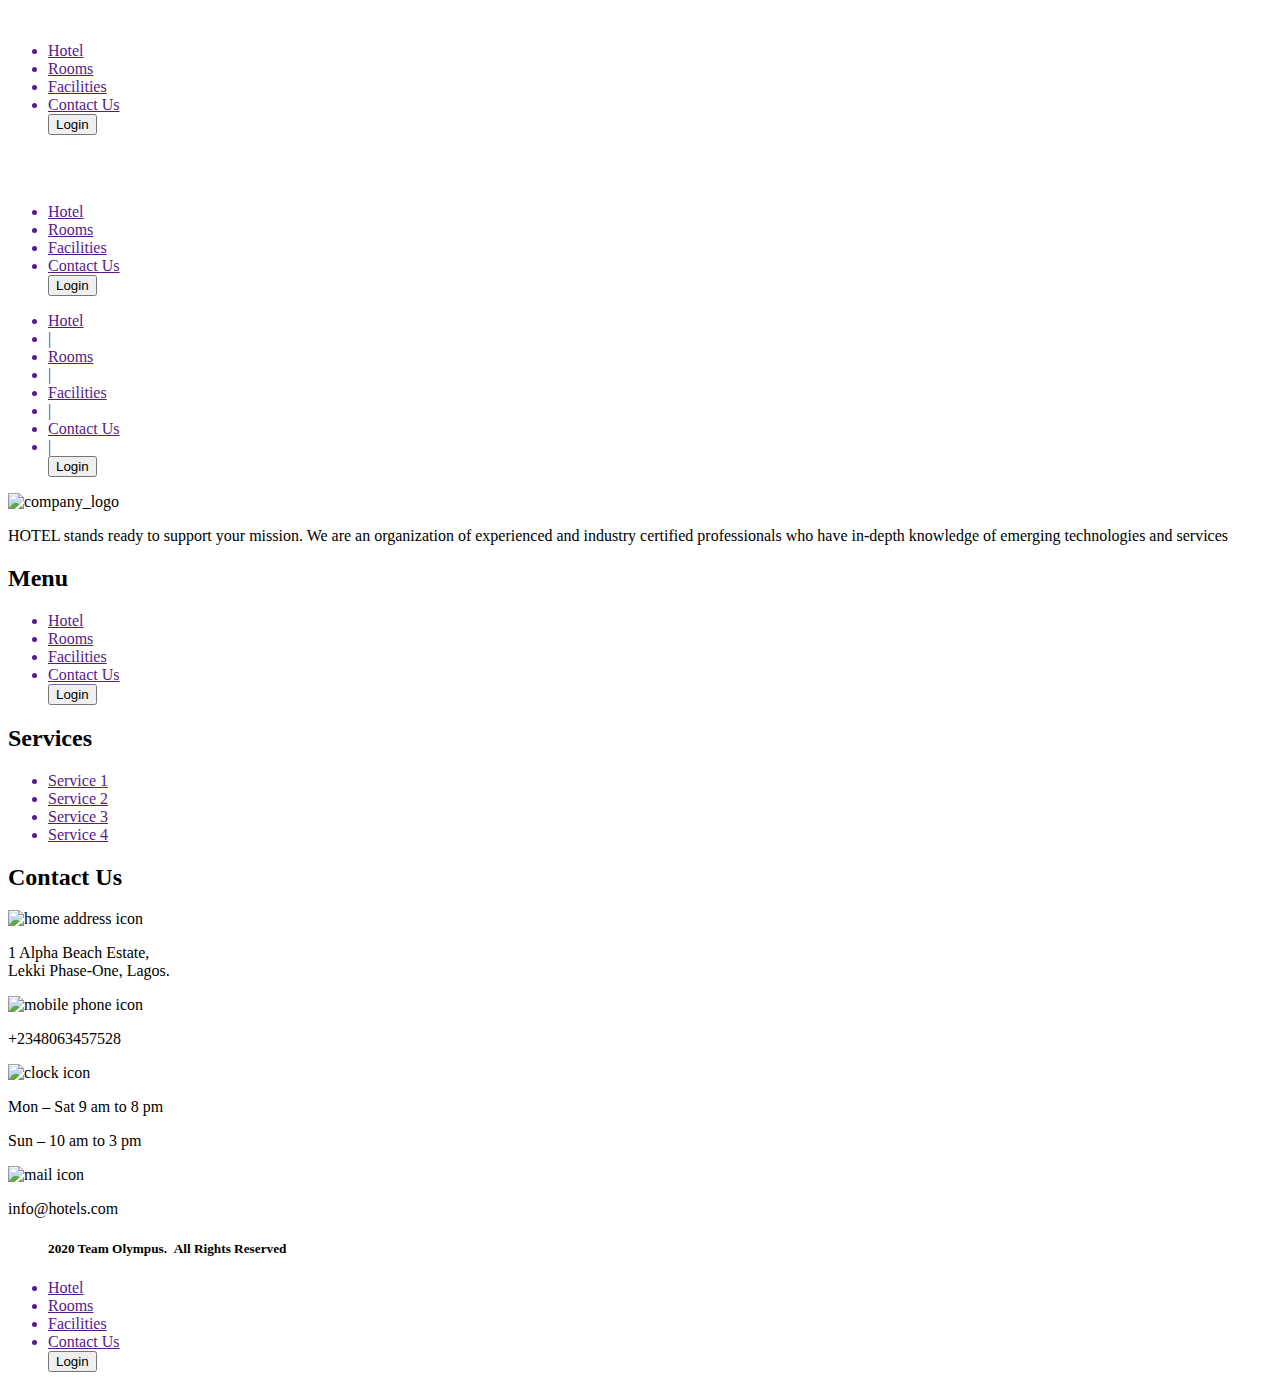
==== index.html @ b77866f8 "Added services and room pages" ====
<!DOCTYPE html>
<html lang="en">
  <head>
    <meta charset="UTF-8" />
    <meta name="viewport" content="width=device-width, initial-scale=1.0" />
    <title>Document</title>
    <link rel="stylesheet" href="./css/headerfooter-style-qobi.css" />
    <link rel="stylesheet" href="./css/home_qobi.css" />
  </head>
  <body>
    <div class="page">
      <!-- HEADER STARTS -->

      <header>
        <div class="container">
          <nav id="main_menu">
            <section class="left">
              <img src="./assets/images/companylogo/logo.png" alt="" />
            </section>
            <section class="right">
              <ul>
                <a href=""><li>Hotel</li></a>
                <a href=""><li>Rooms</li></a>
                <a href=""><li>Facilities</li></a>
                <a href=""><li>Contact Us</li></a>
                <button>Login</button>
              </ul>
            </section>
            <section class="mobile_nav" id="mobile_menu">
              <div class="close_container" id="menu_close">
                <img src="./assets/images/close.svg" alt="" />
              </div>
              <ul>
                <img src="./assets/images/companylogo/logo.png" alt="" />
                <a href=""><li>Hotel</li></a>
                <a href=""><li>Rooms</li></a>
                <a href=""><li>Facilities</li></a>
                <a href=""><li>Contact Us</li></a>
                <button>Login</button>
              </ul>
            </section>
            <section class="ham_container">
              <div class="ham" id="mobile_menu_btn">
                <div class="ham_item"></div>
                <div class="ham_item"></div>
                <div class="ham_item"></div>
              </div>
            </section>
          </nav>
        </div>
        <section class="drop_down_menu" id="ddm">
          <div class="container">
            <nav>
              <ul>
                <a href=""><li>Hotel</li></a>
                <a href="" class="seperator"><li>|</li></a>
                <a href=""><li>Rooms</li></a>
                <a href="" class="seperator"><li>|</li></a>
                <a href=""><li>Facilities</li></a>
                <a href="" class="seperator"><li>|</li></a>
                <a href=""><li>Contact Us</li></a>
                <a href="" class="seperator"><li>|</li></a>
                <a href=""><button>Login</button></a>
              </ul>
            </nav>
          </div>
        </section>
      </header>

      <!-- HEADER ENDS -->

      <main>
        <!-- ADD YOUR CODE HERE  -->
      </main>

      <!-- FOOTER STARTS -->

      <footer>
        <section class="footer_top">
          <div class="container">
            <section class="about">
              <div class="img_container">
                <img
                  src="./assets/images/companylogo/logo.png"
                  alt="company_logo"
                />
              </div>
              <div class="write_up">
                <p>
                  HOTEL stands ready to support your mission. We are an
                  organization of experienced and industry certified
                  professionals who have in-depth knowledge of emerging
                  technologies and services
                </p>
              </div>
            </section>
            <section class="menu">
              <div class="header">
                <h2>Menu</h2>
              </div>
              <nav>
                <ul>
                  <a href=""><li>Hotel</li></a>
                  <a href=""><li>Rooms</li></a>
                  <a href=""><li>Facilities</li></a>
                  <a href=""><li>Contact Us</li></a>
                  <button>Login</button>
                </ul>
              </nav>
            </section>
            <section class="services">
              <div class="header">
                <h2>Services</h2>
              </div>
              <nav>
                <ul>
                  <a href=""><li>Service 1</li></a>
                  <a href=""><li>Service 2</li></a>
                  <a href=""><li>Service 3</li></a>
                  <a href=""><li>Service 4</li></a>
                </ul>
              </nav>
            </section>
            <section class="contact_info">
              <div class="header">
                <h2>Contact Us</h2>
              </div>
              <div class="body">
                <div class="address contct">
                  <div class="img_container">
                    <img
                      src="./assets/images/footer/home.svg"
                      alt="home address icon"
                    />
                  </div>
                  <div class="text">
                    <p>1 Alpha Beach Estate,<br />Lekki Phase-One, Lagos.</p>
                  </div>
                </div>
                <div class="phone contct">
                  <div class="img_container">
                    <img
                      src="./assets/images/footer/smartphone.svg"
                      alt="mobile phone icon"
                    />
                  </div>
                  <div class="text">
                    <p>+2348063457528</p>
                  </div>
                </div>
                <div class="time contct">
                  <div class="img_container">
                    <img
                      src="./assets/images/footer/clock.svg"
                      alt="clock icon"
                    />
                  </div>
                  <div class="text">
                    <p>Mon – Sat 9 am to 8 pm</p>
                    <p>Sun – 10 am to 3 pm</p>
                  </div>
                </div>
                <div class="mail contct">
                  <div class="img_container">
                    <img
                      src="./assets/images/footer/mail.svg"
                      alt="mail icon"
                    />
                  </div>
                  <div class="text">
                    <p>info@hotels.com</p>
                  </div>
                </div>
              </div>
            </section>
          </div>
        </section>

        <section class="footer_bottom">
          <div class="container">
            <nav>
              <ul class="credit">
                <h5>2020 Team Olympus. &nbsp;All Rights Reserved</h5>
              </ul>
              <ul>
                <a href=""><li>Hotel</li></a>
                <a href=""><li>Rooms</li></a>
                <a href=""><li>Facilities</li></a>
                <a href=""><li>Contact Us</li></a>
                <button>Login</button>
              </ul>
            </nav>
          </div>
        </section>
      </footer>

      <!-- FOOTER ENDS -->
    </div>

    <script src="./js/main.js"></script>
  </body>
</html>
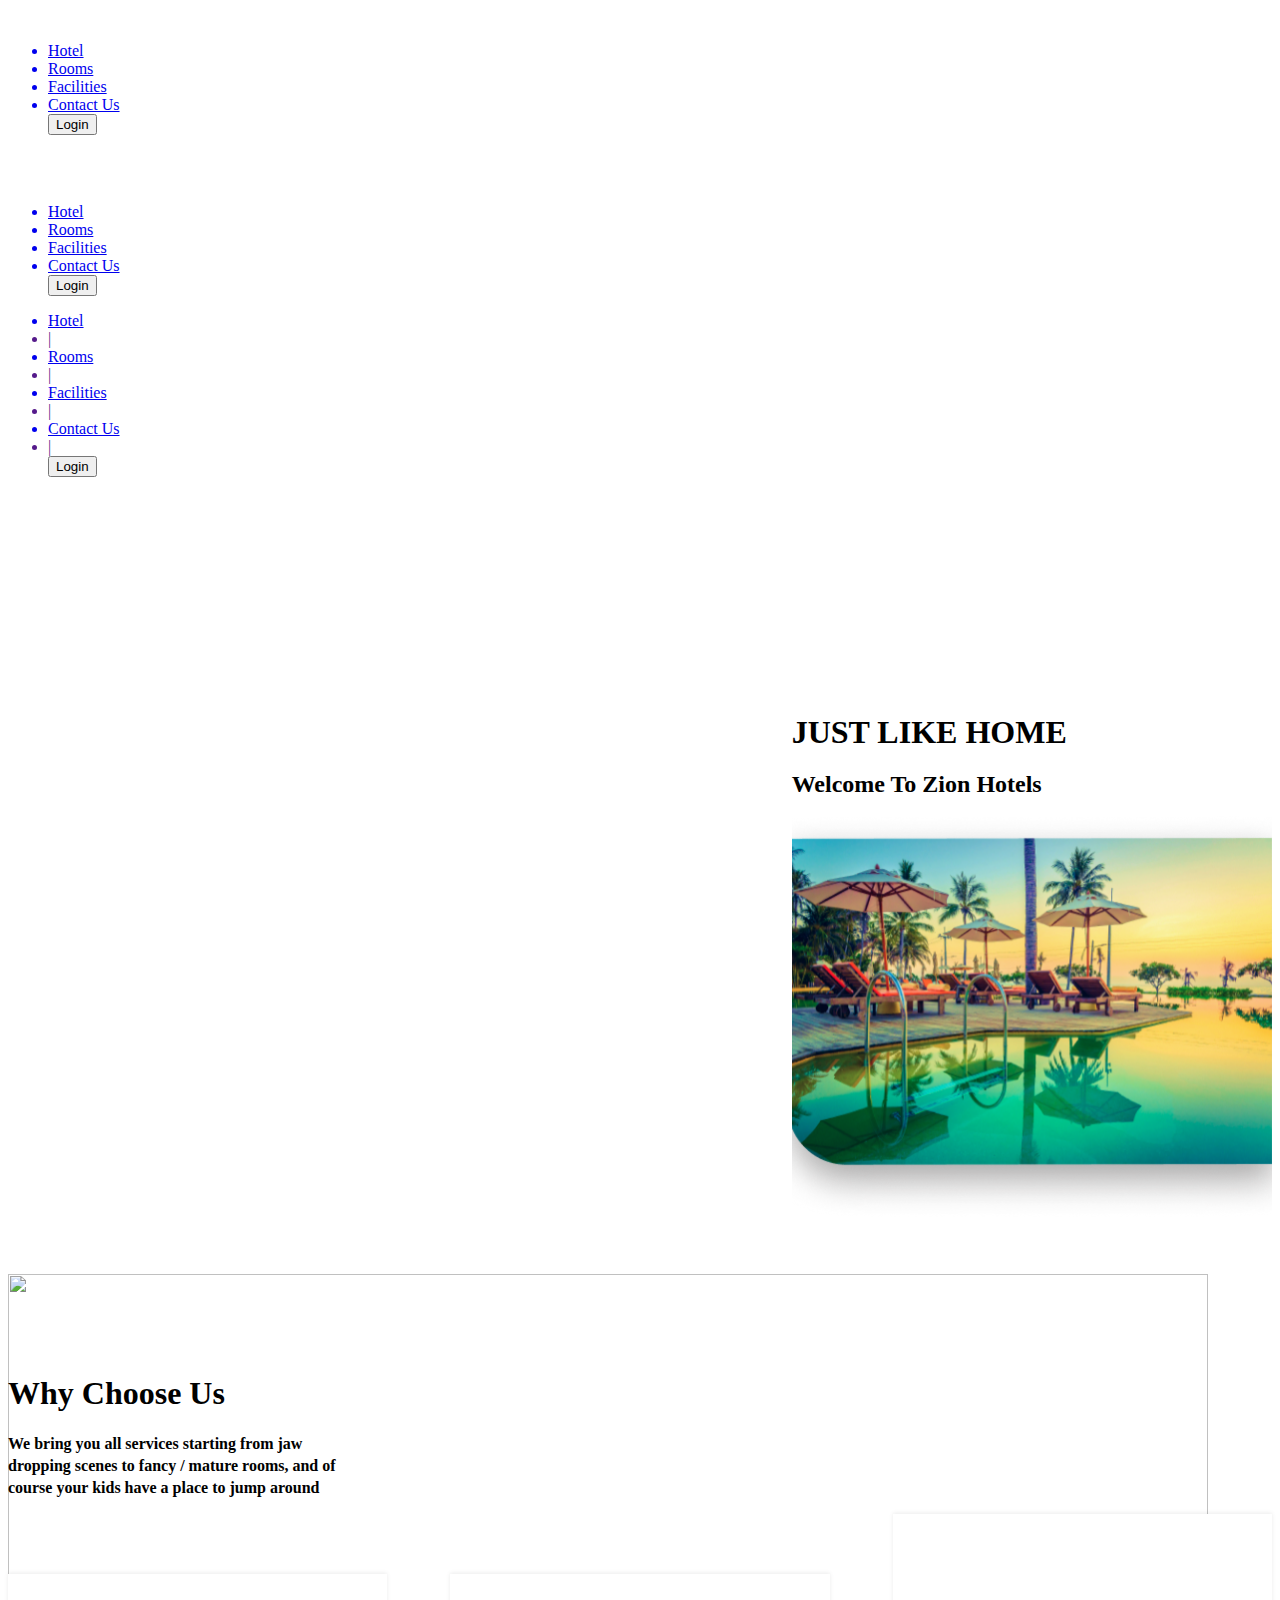
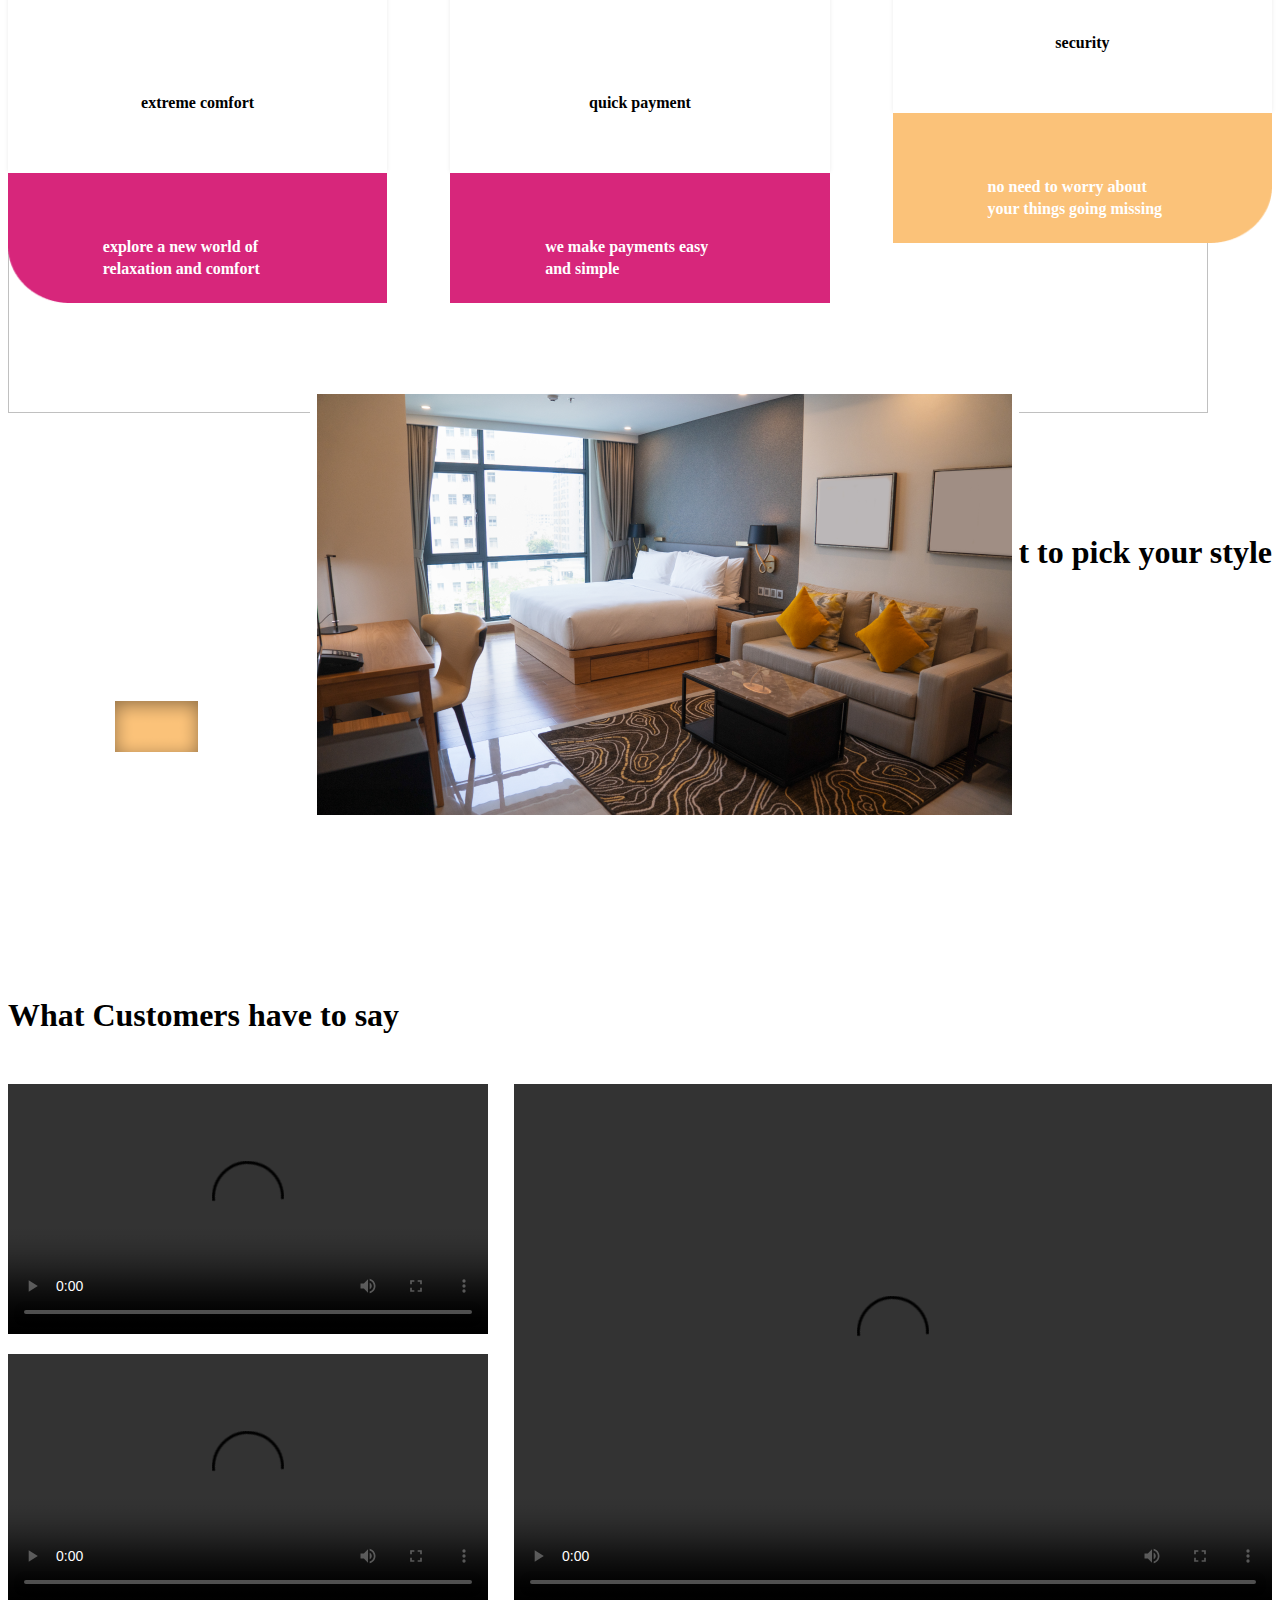
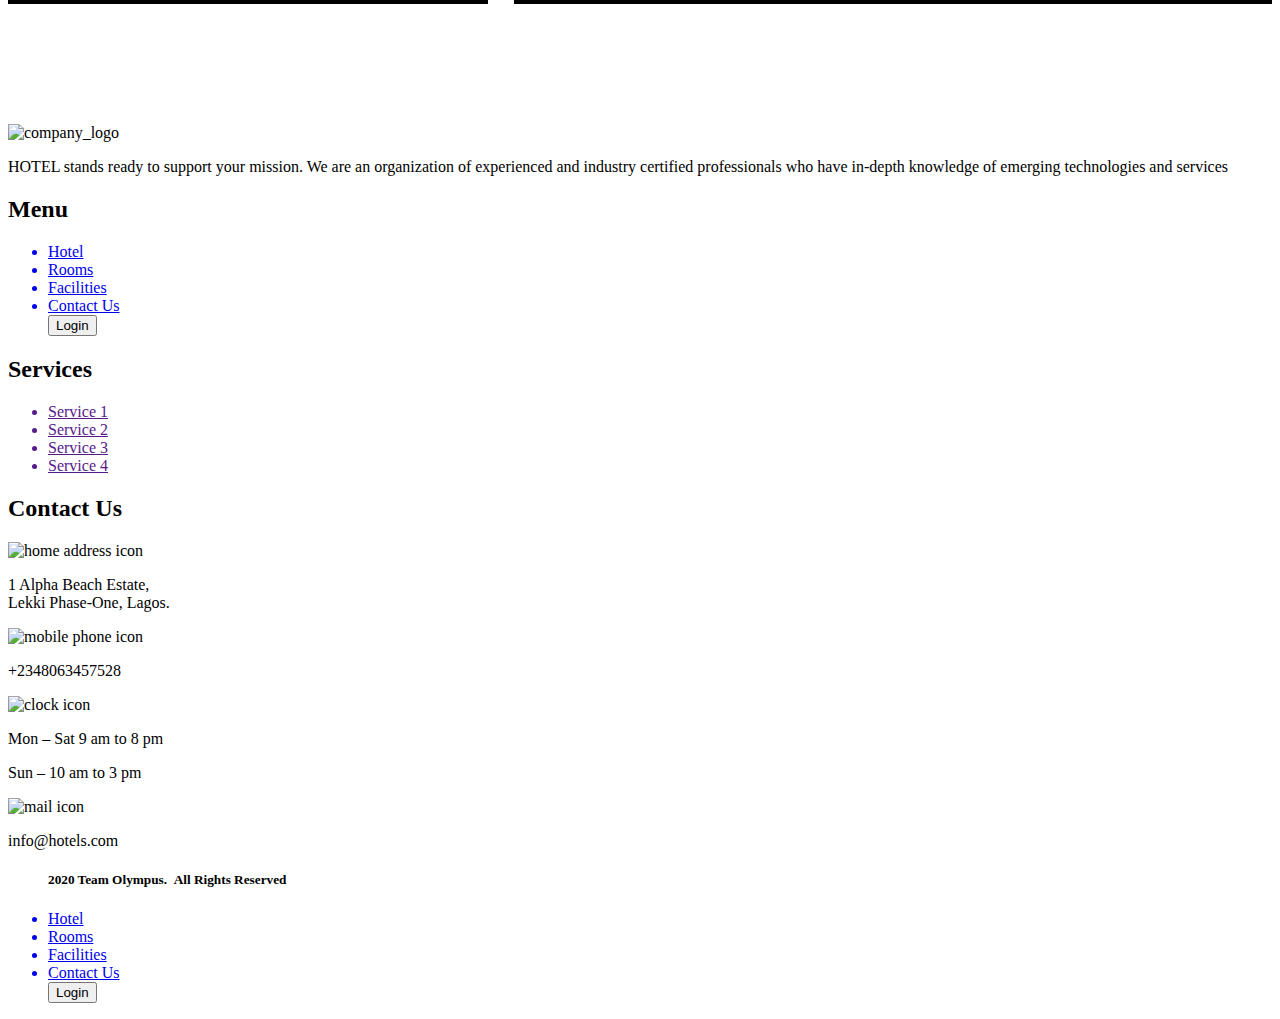
==== commit 5449539c: "." ====
--- a/index.html
+++ b/index.html
@@ -1,202 +1,387 @@
 <!DOCTYPE html>
 <html lang="en">
-  <head>
-    <meta charset="UTF-8" />
-    <meta name="viewport" content="width=device-width, initial-scale=1.0" />
+<head>
+    <meta charset="UTF-8">
+    <meta name="viewport" content="width=device-width, initial-scale=1.0">
     <title>Document</title>
-    <link rel="stylesheet" href="./css/headerfooter-style-qobi.css" />
-    <link rel="stylesheet" href="./css/home_qobi.css" />
-  </head>
-  <body>
+    <link rel="stylesheet" href="./css/headerfooter-style-qobi.css">
+    <link rel="stylesheet" href="./css/home_qobi.css">
+</head>
+<body>
+
     <div class="page">
-      <!-- HEADER STARTS -->
-
-      <header>
-        <div class="container">
-          <nav id="main_menu">
-            <section class="left">
-              <img src="./assets/images/companylogo/logo.png" alt="" />
+
+        <!-- HEADER STARTS -->
+
+        <header>
+            <div class="container">
+                <nav id="main_menu">
+                    <section class="left">
+                        <img src="./assets/images/companylogo/logo.png" alt="">
+                    </section>
+                    <section class="right" >
+                        <ul>
+                            <a href="index.html"><li>Hotel</li></a>
+                            <a href="rooms.html"><li>Rooms</li></a>
+                            <a href="services.html"><li>Facilities</li></a>
+                            <a href="contact.html"><li>Contact Us</li></a>
+                            <button>Login</button>
+                        </ul>
+                    </section>
+                    <section class="mobile_nav" id="mobile_menu">
+                        <div class="close_container" id="menu_close">
+                            <img src="./assets/images/close.svg" alt="">
+                        </div>
+                        <ul>
+                            <img src="./assets/images/companylogo/logo.png" alt="">
+                            <a href="index.html"><li>Hotel</li></a>
+                            <a href="rooms.html"><li>Rooms</li></a>
+                            <a href="services.html"><li>Facilities</li></a>
+                            <a href="contact.html"><li>Contact Us</li></a>
+                            <button>Login</button>
+                        </ul>
+                    </section>
+                    <section class="ham_container">
+                        <div class="ham" id="mobile_menu_btn">
+                            <div class="ham_item"></div>
+                            <div class="ham_item"></div>
+                            <div class="ham_item"></div>
+                        </div>
+                    </section>
+                </nav>
+            </div>
+            <section class="drop_down_menu" id="ddm">
+                <div class="container">
+                    <nav>
+                        <ul>
+                            <a href="index.html"><li>Hotel</li></a>
+                            <a href="" class="seperator"><li>|</li></a>
+                            <a href="rooms.html"><li>Rooms</li></a>
+                            <a href="" class="seperator"><li>|</li></a>
+                            <a href="services.html"><li>Facilities</li></a>
+                            <a href="" class="seperator"><li>|</li></a>
+                            <a href="contact.html"><li>Contact Us</li></a>
+                            <a href="" class="seperator"><li>|</li></a>
+                            <a href=""><button>Login</button></a>
+                        </ul>
+                    </nav>
+                </div>
             </section>
-            <section class="right">
-              <ul>
-                <a href=""><li>Hotel</li></a>
-                <a href=""><li>Rooms</li></a>
-                <a href=""><li>Facilities</li></a>
-                <a href=""><li>Contact Us</li></a>
-                <button>Login</button>
-              </ul>
-            </section>
-            <section class="mobile_nav" id="mobile_menu">
-              <div class="close_container" id="menu_close">
-                <img src="./assets/images/close.svg" alt="" />
-              </div>
-              <ul>
-                <img src="./assets/images/companylogo/logo.png" alt="" />
-                <a href=""><li>Hotel</li></a>
-                <a href=""><li>Rooms</li></a>
-                <a href=""><li>Facilities</li></a>
-                <a href=""><li>Contact Us</li></a>
-                <button>Login</button>
-              </ul>
-            </section>
-            <section class="ham_container">
-              <div class="ham" id="mobile_menu_btn">
-                <div class="ham_item"></div>
-                <div class="ham_item"></div>
-                <div class="ham_item"></div>
-              </div>
-            </section>
-          </nav>
-        </div>
-        <section class="drop_down_menu" id="ddm">
-          <div class="container">
-            <nav>
-              <ul>
-                <a href=""><li>Hotel</li></a>
-                <a href="" class="seperator"><li>|</li></a>
-                <a href=""><li>Rooms</li></a>
-                <a href="" class="seperator"><li>|</li></a>
-                <a href=""><li>Facilities</li></a>
-                <a href="" class="seperator"><li>|</li></a>
-                <a href=""><li>Contact Us</li></a>
-                <a href="" class="seperator"><li>|</li></a>
-                <a href=""><button>Login</button></a>
-              </ul>
-            </nav>
-          </div>
-        </section>
-      </header>
-
-      <!-- HEADER ENDS -->
-
-      <main>
-        <!-- ADD YOUR CODE HERE  -->
-      </main>
-
-      <!-- FOOTER STARTS -->
-
-      <footer>
-        <section class="footer_top">
-          <div class="container">
-            <section class="about">
-              <div class="img_container">
-                <img
-                  src="./assets/images/companylogo/logo.png"
-                  alt="company_logo"
-                />
-              </div>
-              <div class="write_up">
-                <p>
-                  HOTEL stands ready to support your mission. We are an
-                  organization of experienced and industry certified
-                  professionals who have in-depth knowledge of emerging
-                  technologies and services
-                </p>
-              </div>
-            </section>
-            <section class="menu">
-              <div class="header">
-                <h2>Menu</h2>
-              </div>
-              <nav>
-                <ul>
-                  <a href=""><li>Hotel</li></a>
-                  <a href=""><li>Rooms</li></a>
-                  <a href=""><li>Facilities</li></a>
-                  <a href=""><li>Contact Us</li></a>
-                  <button>Login</button>
-                </ul>
-              </nav>
-            </section>
-            <section class="services">
-              <div class="header">
-                <h2>Services</h2>
-              </div>
-              <nav>
-                <ul>
-                  <a href=""><li>Service 1</li></a>
-                  <a href=""><li>Service 2</li></a>
-                  <a href=""><li>Service 3</li></a>
-                  <a href=""><li>Service 4</li></a>
-                </ul>
-              </nav>
-            </section>
-            <section class="contact_info">
-              <div class="header">
-                <h2>Contact Us</h2>
-              </div>
-              <div class="body">
-                <div class="address contct">
-                  <div class="img_container">
-                    <img
-                      src="./assets/images/footer/home.svg"
-                      alt="home address icon"
-                    />
-                  </div>
-                  <div class="text">
-                    <p>1 Alpha Beach Estate,<br />Lekki Phase-One, Lagos.</p>
-                  </div>
-                </div>
-                <div class="phone contct">
-                  <div class="img_container">
-                    <img
-                      src="./assets/images/footer/smartphone.svg"
-                      alt="mobile phone icon"
-                    />
-                  </div>
-                  <div class="text">
-                    <p>+2348063457528</p>
-                  </div>
-                </div>
-                <div class="time contct">
-                  <div class="img_container">
-                    <img
-                      src="./assets/images/footer/clock.svg"
-                      alt="clock icon"
-                    />
-                  </div>
-                  <div class="text">
-                    <p>Mon – Sat 9 am to 8 pm</p>
-                    <p>Sun – 10 am to 3 pm</p>
-                  </div>
-                </div>
-                <div class="mail contct">
-                  <div class="img_container">
-                    <img
-                      src="./assets/images/footer/mail.svg"
-                      alt="mail icon"
-                    />
-                  </div>
-                  <div class="text">
-                    <p>info@hotels.com</p>
-                  </div>
-                </div>
-              </div>
-            </section>
-          </div>
-        </section>
-
-        <section class="footer_bottom">
-          <div class="container">
-            <nav>
-              <ul class="credit">
-                <h5>2020 Team Olympus. &nbsp;All Rights Reserved</h5>
-              </ul>
-              <ul>
-                <a href=""><li>Hotel</li></a>
-                <a href=""><li>Rooms</li></a>
-                <a href=""><li>Facilities</li></a>
-                <a href=""><li>Contact Us</li></a>
-                <button>Login</button>
-              </ul>
-            </nav>
-          </div>
-        </section>
-      </footer>
-
-      <!-- FOOTER ENDS -->
+        </header>
+
+        <!-- HEADER ENDS -->
+
+
+        <main>
+            
+            <div class="home">
+
+                <section class="first_section">
+                    
+                    <div class="container">
+                        
+                        <div class="content">
+                            <div class="left">
+                                <img src="./assets/images/home/12375 1.png" alt="">
+                            </div>
+                            <div class="right">
+                                <div class="header">
+                                    <h1>JUST LIKE HOME</h1>
+                                    <h2>Welcome To Zion Hotels</h2>
+                                </div>
+                                <div class="body">
+                                    <img src="./assets/images/home/3192 1 2.png" alt="">
+                                </div>
+                            </div>
+                        </div>
+
+                    </div>
+
+                </section>
+
+                <section class="second_section">
+                    
+                    <div class="bg_img_container">
+                        <img src="./assets/images/home/Rectangle 8.png" alt="">
+                    </div>
+
+                    <div class="container">
+                        <div class="content">
+                            <div class="header">
+                                <h1>Why Choose Us</h1>
+                                <h4>
+                                    We bring you all services starting from jaw dropping scenes
+                                    to fancy / mature rooms, and of course your kids have a place 
+                                    to jump around
+                                </h4>
+                            </div>
+                            <div class="body">
+                                <div class="frame_one frame">
+                                    <div class="first_sections">
+                                        <div class="img_container">
+                                            <img src="./assets/images/home/umbrella.png" alt="">
+                                        </div>
+                                        <div class="text_container">
+                                            <h4>extreme comfort</h4>
+                                        </div>
+                                    </div>
+                                    <div class="second_sections">
+                                        <div class="img_container">
+                                            <img src="./assets/images/home/Rectangle 7.png" alt="">
+                                        </div>
+                                        <div class="text_container">
+                                            <h4>explore a new world of relaxation and comfort</h4>
+                                        </div>
+                                    </div>
+                                </div>
+                                <div class="frame_two frame">
+                                    <div class="first_sections">
+                                        <div class="img_container">
+                                            <img src="./assets/images/home/coin.png" alt="">
+                                        </div>
+                                        <div class="text_container">
+                                            <h4>quick payment</h4>
+                                        </div>
+                                    </div>
+                                    <div class="second_sections">
+                                        <div class="img_container">
+                                            <img src="./assets/images/home/Rectangle 6.png" alt="">
+                                        </div>
+                                        <div class="text_container">
+                                            <h4>we make payments easy and simple</h4>
+                                        </div>
+                                    </div>
+
+                                </div>
+                                <div class="frame_three frame">
+                                    <div class="first_sections">
+                                        <div class="img_container">
+                                            <img src="./assets/images/home/Vector.png" alt="">
+                                        </div>
+                                        <div class="text_container">
+                                            <h4>security</h4>
+                                        </div>
+                                    </div>
+                                    <div class="second_sections">
+                                        <div class="img_container">
+                                            <img src="./assets/images/home/Rectangle 5.png" alt="">
+                                        </div>
+                                        <div class="text_container">
+                                            <h4>no need to worry about your things going missing</h4>
+                                        </div>
+                                    </div>
+                                </div>
+                            </div>
+                        </div>
+                    </div>
+
+                </section>
+                
+                <section class="third_section">
+                    
+                    <div class="container">
+                        
+                        <div class="content">
+
+                            <div class="img_box">
+                                <div class="img_content">
+                                    <div class="img_1">
+                                        <img src="./assets/images/home/1822 1.png" alt="">
+                                    </div>  
+                                    <div class="img_2">
+                                        <img src="./assets/images/home/12375 b.png" alt="">
+                                    </div>  
+                                    <div class="img_3">
+                                        <img src="./assets/images/home/12924 1.png" alt="">
+                                    </div>  
+                                </div>
+                            </div>
+                        
+                            <div class="first_sections">
+                                <div class="img_container">
+                                    <img src="./assets/images/home/Rectangle 9.png" alt="">
+                                </div>
+                                <div class="text_container">
+                                    <h1>Get to pick your style</h1>
+                                </div>
+                            </div>
+                            <div class="second_sections">
+                                <div class="img_container">
+                                    <img src="./assets/images/home/Rectangle 14.png" alt="">
+                                </div>
+                            </div>
+                            <div class="third_sections">
+                                <div class="img_container">
+                                    <img src="./assets/images/home/Rectangle 15.png" alt="">
+                                </div>
+                            </div>
+                            <div class="fourth_sections">
+                                <div class="img_container">
+                                    <img src="./assets/images/home/Rectangle 13.png" alt="">
+                                </div>
+                            </div>
+
+                        </div>
+
+                    </div>
+
+                </section>
+                
+                <section class="fourth_section">
+                    
+                    <div class="container">
+                        
+                        <div class="content">
+
+                            <div class="header">
+                                <h1>What Customers have to say</h1>
+                            </div>
+                            <div class="body">
+                                <div class="left">
+                                   <video controls id="topvid">
+                                        <source src="" type=""> 
+                                   </video>
+                                   <video controls>
+                                        <source src="" type=""> 
+                                   </video>
+                                </div>
+                                <div class="right">
+                                   <video controls>
+                                       <source src="" type=""> 
+                                   </video>
+                                </div>
+                            </div>
+
+                        </div>
+
+                    </div>
+
+                </section>
+
+            </div>
+
+
+        </main>
+
+
+        <!-- FOOTER STARTS -->
+
+        <footer>
+            
+                <section class="footer_top">
+                    <div class="container">
+                        <section class="about">
+                            <div class="img_container">
+                                <img src="./assets/images/companylogo/logo.png" alt="company_logo">
+                            </div>
+                            <div class="write_up">
+                                <p>
+                                    HOTEL stands ready to support your mission. We are an organization 
+                                    of experienced and industry certified professionals who have in-depth 
+                                    knowledge of emerging technologies and services
+                                </p>
+                            </div>
+                        </section>
+                        <section class="menu">
+                            <div class="header">
+                                <h2>Menu</h2>
+                            </div>
+                            <nav>
+                                <ul>
+                                    <a href="index.html"><li>Hotel</li></a>
+                                    <a href="rooms.html"><li>Rooms</li></a>
+                                    <a href="services.html"><li>Facilities</li></a>
+                                    <a href="contact.html"><li>Contact Us</li></a>
+                                    <button>Login</button>
+                                </ul>    
+                            </nav>
+                        </section>
+                        <section class="services">
+                            <div class="header">
+                                <h2>Services</h2>
+                            </div>
+                            <nav>
+                                <ul>
+                                    <a href=""><li>Service 1</li></a>
+                                    <a href=""><li>Service 2</li></a>
+                                    <a href=""><li>Service 3</li></a>
+                                    <a href=""><li>Service 4</li></a>
+                                </ul>    
+                            </nav>
+                        </section>
+                        <section class="contact_info">
+                            <div class="header">
+                                <h2>Contact Us</h2>
+                            </div>
+                            <div class="body">
+                                <div class="address contct">
+                                    <div class="img_container">
+                                        <img src="./assets/images/footer/home.svg" alt="home address icon">
+                                    </div>
+                                    <div class="text">
+                                        <p>
+                                            1 Alpha Beach Estate,<br/>Lekki Phase-One, Lagos.
+                                        </p>
+                                    </div>
+                                </div>
+                                <div class="phone contct">
+                                    <div class="img_container">
+                                        <img src="./assets/images/footer/smartphone.svg" alt="mobile phone icon">
+                                    </div>
+                                    <div class="text">
+                                        <p>+2348063457528</p>
+                                    </div>
+                                </div>
+                                <div class="time contct">
+                                    <div class="img_container">
+                                        <img src="./assets/images/footer/clock.svg" alt="clock icon">
+                                    </div>
+                                    <div class="text">
+                                        <p>Mon – Sat 9 am to 8 pm</p>
+                                        <p>Sun – 10 am to 3 pm</p>
+                                    </div>
+                                </div>
+                                <div class="mail contct">
+                                    <div class="img_container">
+                                        <img src="./assets/images/footer/mail.svg" alt="mail icon">
+                                    </div>
+                                    <div class="text">
+                                        <p>info@hotels.com</p>
+                                    </div>
+                                </div>
+                            </div>
+                        </section>
+                    </div>
+                </section>
+
+                <section class="footer_bottom">
+
+                    <div class="container">
+                        <nav>
+                            <ul class="credit">
+                                <h5>2020 Team Olympus. &nbsp;All Rights Reserved</h5>
+                            </ul>
+                            <ul>
+                                <a href="index.html"><li>Hotel</li></a>
+                                <a href="rooms.html"><li>Rooms</li></a>
+                                <a href="services.html"><li>Facilities</li></a>
+                                <a href="contact.html"><li>Contact Us</li></a>
+                                <button>Login</button>
+                            </ul>    
+                        </nav>
+                    </div>
+
+                </section>
+
+            
+        </footer>
+
+        <!-- FOOTER ENDS -->
+
     </div>
 
+
     <script src="./js/main.js"></script>
-  </body>
-</html>
+
+</body>
+</html>--- a/css/home_qobi.css
+++ b/css/home_qobi.css
@@ -0,0 +1,472 @@
+
+.home{
+    width: 100%;
+}
+
+.home .first_section,
+.home .second_section,
+.home .third_section,
+.home .fourth_section{
+    width: 100%;
+}
+
+.home .container{
+    padding: 50px 0;
+    /* border: 1px solid black; */
+}
+
+.home .first_section{
+    /* background-image: url(../assets/images/home/O9FG4R0\ 1.png); */
+    background-repeat: no-repeat;
+    background-position: top;
+    background-size: cover;
+    padding-top: 150px;
+    /* background-color: black; */
+}
+
+.home .first_section .content{
+    width: 100%;
+    display: flex;
+    flex-direction: column-reverse;
+    align-items: flex-end;
+    justify-content: space-between;
+}
+
+.home .first_section .left,
+.home .first_section .right{
+    width: 100%;
+}
+
+.home .first_section .left img{
+    width: 100%;
+}
+
+.home .first_section .right h1,
+.home .first_section .right h2{
+    text-align: center;
+}
+
+
+.home .first_section .right h1,
+.home .first_section .right h2,
+.home .second_section .content .header h1,
+.home .second_section .content .header h4{
+    margin-bottom: 15px;
+}
+
+.home .first_section .right h1{
+    font-family: 'roboto_bold';
+}
+
+.home .first_section .right h3{
+    font-family: 'roboto_regular';
+    color: rgb(32, 32, 32);
+}
+
+.home .first_section .right img{
+    width: 100%;
+}
+
+/* SECOND SECTION */
+.home .second_section {
+    position: relative;
+    /* border: 1px solid black; */
+}
+
+.home .second_section .bg_img_container{
+    position: absolute;
+    left:0;
+    /* border: 1px solid black; */
+    /* width: 90%; */
+    display: none;
+    height: 100%;
+}
+
+.home .second_section .bg_img_container img{
+    width: 100%;
+    height: 100%;
+}
+
+.home .second_section .content .header{
+    /* border: 1px solid black; */
+    position: relative;
+    width: 90%;
+    padding: 30px 0 0;
+    /* text-align: center; */
+}
+
+.home .second_section .content .header h4{
+    color: #000;
+    font-family: 'roboto_medium'; 
+    line-height: 22px;
+}
+
+.home .second_section .content .body{
+    /* border: 1px solid black; */
+    /* padding: 30px 0; */
+    display: flex;
+    flex-direction: column;
+    align-items: flex-start;
+    justify-content: space-between;
+    position: relative;
+}
+
+.home .second_section .content .body .frame{
+    width: 100%;
+    position: relative;
+    /* border: 1px solid black; */
+    padding: 20px 0;
+    margin: 25px 0;
+}
+
+.home .second_section .content .body .frame .first_sections{
+    width: 100%;
+    padding: 20px 0;
+    background: #fff;
+    box-shadow: 0px -1px 4px .2px rgba(65, 65, 65, 0.1);
+}
+
+.home .second_section .content .body .frame .first_sections .img_container,
+.home .second_section .content .body .frame .first_sections .text_container{
+    width: 100%;
+    padding: 20px 0;
+    text-align: center;
+    /* border: 1px solid black; */
+}
+
+.home .second_section .content .body .frame .first_sections .img_container img{
+    width: 50px;
+}
+
+.home .second_section .content .body .frame .first_sections .text_container h4{
+    font-family: 'roboto_medium';
+    color: #000;
+}
+
+.home .second_section .content .body .frame .second_sections{
+    position: relative;
+    width: 100%;
+    /* border: 1px solid black; */
+    height: 130px;
+}
+
+.home .second_section .content .body .frame .second_sections .img_container{
+    position: absolute;
+    width: 100%;
+    height: 100%;
+    /* border: 1px solid black; */
+}
+
+.home .second_section .content .body .frame .second_sections .img_container img{
+    width: 100%;
+    height: 100%;
+}
+
+.home .second_section .content .body .frame .second_sections .text_container{
+    width: 50%;
+    margin: 0 auto;
+    height: 100%;
+    padding: 20px 0;
+    position: relative;
+    display: flex;
+    align-items: center;
+    justify-content: center;
+}
+
+.home .second_section .content .body .frame .second_sections .text_container h4{
+    font-family: 'roboto_medium';
+    color: #fff;
+    line-height: 22px;
+}
+
+/* THIRD SECTION */
+.home .third_section{
+    position: relative;
+    padding: 0;
+}
+
+.home .third_section .content{
+    /* border: 1px solid black; */
+    position: relative;
+    display: flex;
+    flex-direction: column-reverse;
+}
+
+.home .third_section .content .first_sections,
+.home .third_section .content .second_sections,
+.home .third_section .content .third_sections{
+    display: flex;
+    align-items: flex-end;
+    justify-content: flex-end;
+}
+
+.home .third_section .content .fourth_sections{
+    display: flex;
+    align-items: flex-start;
+    justify-content: flex-start;
+}
+
+.home .third_section .content .img_container{
+    display: none;
+}
+
+.home .third_section .content .first_sections .text_container{
+    margin-left: 0;
+    margin: 0 auto;
+    /* border: 1px solid black; */
+}
+
+
+.home .third_section .content .second_sections .img_container{
+    /* border: 1px solid black; */
+    width: 40%;
+    padding-top: 5px;
+    padding-bottom: 7px;
+}
+
+.home .third_section .content .third_sections .img_container{
+    /* border: 1px solid black; */
+    width: max-content;
+    padding: 20px 0;
+    padding-right: 45px;
+}
+
+.home .third_section .content .fourth_sections .img_container{
+    /* border: 1px solid black; */
+    width: 15%;
+    padding: 20px 0 ;
+    text-align: right;
+}
+
+.home .third_section .content .img_box{
+    position: relative;
+    /* border: 1px solid black; */
+    width: 100%;
+    height: 100%;
+    display: flex;
+    align-items: center;
+    /* padding-top: 40px; */
+}
+
+.home .third_section .content .img_box .img_content{
+    position: relative;
+    width: 100%;
+    height: 100%;
+    /* border: 1px solid black; */
+    margin-top: 20px;
+}
+
+.home .third_section .content .img_box .img_content .img_1,
+.home .third_section .content .img_box .img_content .img_2,
+.home .third_section .content .img_box .img_content .img_3{
+    position: relative;
+    width: 100%;
+    margin: 20px 0;
+}
+
+.home .third_section .content .img_box .img_content img{
+    width: 100%;
+}
+
+.home .third_section .content .img_box .img_content .img_1{
+    top: 0;
+    left: 0;
+}
+
+.home .third_section .content .img_box .img_content .img_2{
+    bottom: 0;
+    right: 0;
+}
+
+.home .fourth_section {
+    padding: 50px 0;
+}
+
+.home .fourth_section .content .header,
+.home .fourth_section .content .body{
+    width: 100%;
+}
+
+.home .fourth_section .content .header{
+    margin-bottom: 30px;
+}
+
+.home .fourth_section .content .body{
+    display: flex;
+    flex-direction: column;
+    justify-content: space-between;
+}
+
+
+.home .fourth_section .content .body .left{
+    width: 100%;
+    display: flex;
+    flex-direction: column;
+    padding: 20px 0 0;
+}
+
+.home .fourth_section .content .body .left video{
+    /* border: 1px solid black; */
+    width: 100%;
+    height: 250px;
+}
+
+.home .fourth_section .content .body .right{
+    /* border: 1px solid black; */
+    width: 100%;
+    padding: 20px 0;
+}
+
+.home .fourth_section .content .body .right video{
+    /* border: 1px solid black; */
+    width: 100%;
+    height: 250px;
+}
+
+#topvid{
+    margin-bottom: 20px;
+}
+
+@media only screen and (min-width:768px){
+    .home .first_section .content{
+        flex-direction: row;
+    }   
+
+    .home .first_section .left{
+        width: 60%;
+    }
+    
+    .home .first_section .right{
+        width: 38%;
+    }
+
+    .home .first_section .right h1,
+    .home .first_section .right h2{
+        text-align: left;
+    }
+    
+    .home .second_section .bg_img_container{
+        width: 730px;
+        display: block;
+    }
+
+    .home .second_section .content .header{
+        width: 50%;
+    }
+
+    .home .second_section .content .body{
+        flex-direction: row;
+    }
+
+    .home .second_section .content .body .frame{
+        width: 30%;
+        margin: 0;
+        padding: 60px 0;
+    }
+
+    .home .second_section .content .body .frame_three{
+        padding-top: 0;
+    }
+
+    .home .third_section{
+        padding: 50px 0;
+    }
+
+    .home .fourth_section .content .body{
+        flex-direction: row;
+    }
+
+    .home .fourth_section .content .body .left{
+        width: 38%;
+    }
+
+    .home .fourth_section .content .body .right{
+        width: 60%;
+    }
+
+    .home .fourth_section .content .body .right video{
+        height: 100%;
+    }
+
+    .home .fourth_section .content .body .left{
+        padding: 20px 0;
+    }
+}
+
+@media only screen and (min-width:1024px){
+    .home .second_section .bg_img_container{
+        width: 850px;
+    }
+       
+}
+
+
+@media only screen and (min-width:1100px){
+    .home .second_section .bg_img_container{
+        width: 1200px;
+    }
+
+    .home .second_section .content .header{
+        width: 27%;
+    }
+
+    .home .third_section .content .img_container{
+        display: block;
+    }
+
+    .home .third_section .content .first_sections .text_container{
+        margin: 0;
+        margin-left: 30px;
+    }
+
+    .home .third_section .content .img_box{
+        position: absolute;
+    }
+
+    .home .third_section .content .img_box .img_content .img_1,
+    .home .third_section .content .img_box .img_content .img_2,
+    .home .third_section .content .img_box .img_content .img_3{
+        position: absolute;
+        width: max-content;
+        margin: 0;
+    }
+
+    .home .third_section{
+        padding: 50px 0;
+    }
+
+    .home .third_section .content{
+        /* border: 1px solid black; */
+        position: relative;
+        display: block;
+    }
+
+    .home .third_section .content .img_box .img_content img{
+        width: inherit;
+    }
+
+    .home .third_section .content .img_box{
+        width: 80%;
+    }
+       
+    .home .third_section .content .img_box .img_content .img_3{
+        bottom: 135px;
+        left: 0;
+        width: 220px;
+    }
+    
+    .home .third_section .content .img_box .img_content .img_3 img{
+        width: 100%;
+    }
+    .home .third_section .content .img_box .img_content{
+        margin-top: 100px;
+    }
+    
+}
+
+@media only screen and (min-width:1400px){
+    .home .second_section .bg_img_container{
+        width: 1340px;
+    }
+       
+}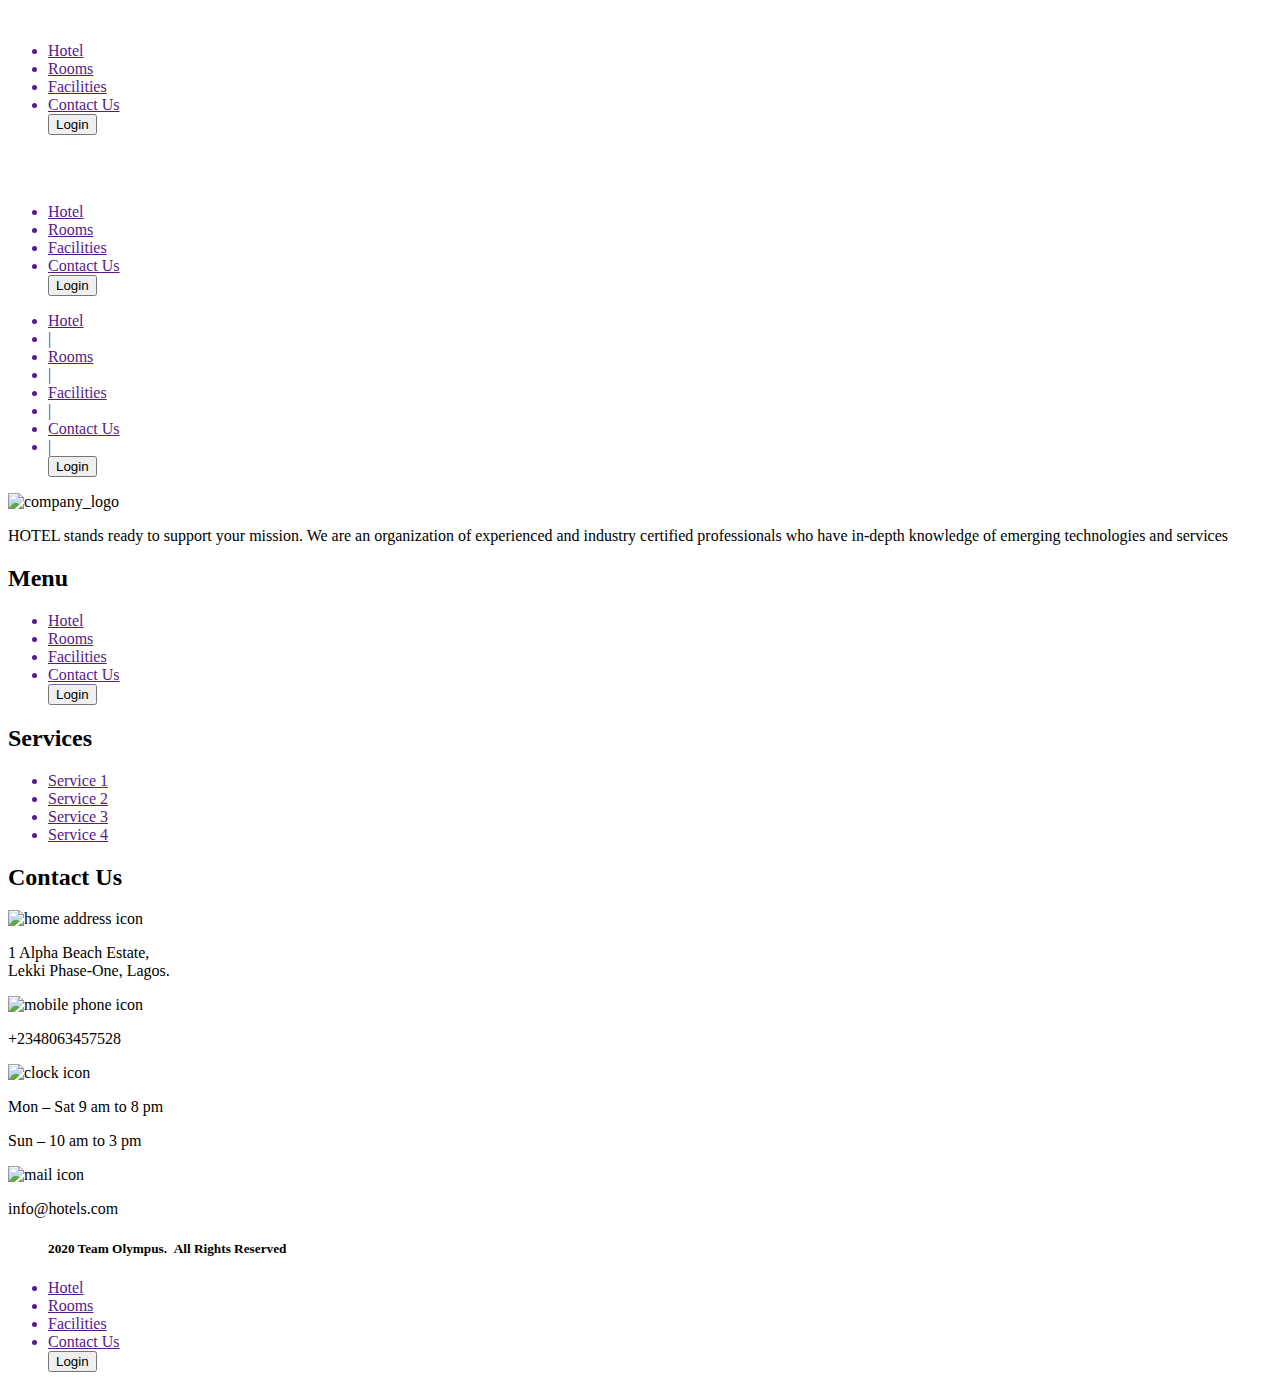
==== commit 5be3681d: "Merge pull request #13 from AbdQaadir/master" ====
--- a/index.html
+++ b/index.html
@@ -1,387 +1,202 @@
 <!DOCTYPE html>
 <html lang="en">
-<head>
-    <meta charset="UTF-8">
-    <meta name="viewport" content="width=device-width, initial-scale=1.0">
+  <head>
+    <meta charset="UTF-8" />
+    <meta name="viewport" content="width=device-width, initial-scale=1.0" />
     <title>Document</title>
-    <link rel="stylesheet" href="./css/headerfooter-style-qobi.css">
-    <link rel="stylesheet" href="./css/home_qobi.css">
-</head>
-<body>
-
+    <link rel="stylesheet" href="./css/headerfooter-style-qobi.css" />
+    <link rel="stylesheet" href="./css/home_qobi.css" />
+  </head>
+  <body>
     <div class="page">
-
-        <!-- HEADER STARTS -->
-
-        <header>
-            <div class="container">
-                <nav id="main_menu">
-                    <section class="left">
-                        <img src="./assets/images/companylogo/logo.png" alt="">
-                    </section>
-                    <section class="right" >
-                        <ul>
-                            <a href="index.html"><li>Hotel</li></a>
-                            <a href="rooms.html"><li>Rooms</li></a>
-                            <a href="services.html"><li>Facilities</li></a>
-                            <a href="contact.html"><li>Contact Us</li></a>
-                            <button>Login</button>
-                        </ul>
-                    </section>
-                    <section class="mobile_nav" id="mobile_menu">
-                        <div class="close_container" id="menu_close">
-                            <img src="./assets/images/close.svg" alt="">
-                        </div>
-                        <ul>
-                            <img src="./assets/images/companylogo/logo.png" alt="">
-                            <a href="index.html"><li>Hotel</li></a>
-                            <a href="rooms.html"><li>Rooms</li></a>
-                            <a href="services.html"><li>Facilities</li></a>
-                            <a href="contact.html"><li>Contact Us</li></a>
-                            <button>Login</button>
-                        </ul>
-                    </section>
-                    <section class="ham_container">
-                        <div class="ham" id="mobile_menu_btn">
-                            <div class="ham_item"></div>
-                            <div class="ham_item"></div>
-                            <div class="ham_item"></div>
-                        </div>
-                    </section>
-                </nav>
-            </div>
-            <section class="drop_down_menu" id="ddm">
-                <div class="container">
-                    <nav>
-                        <ul>
-                            <a href="index.html"><li>Hotel</li></a>
-                            <a href="" class="seperator"><li>|</li></a>
-                            <a href="rooms.html"><li>Rooms</li></a>
-                            <a href="" class="seperator"><li>|</li></a>
-                            <a href="services.html"><li>Facilities</li></a>
-                            <a href="" class="seperator"><li>|</li></a>
-                            <a href="contact.html"><li>Contact Us</li></a>
-                            <a href="" class="seperator"><li>|</li></a>
-                            <a href=""><button>Login</button></a>
-                        </ul>
-                    </nav>
-                </div>
-            </section>
-        </header>
-
-        <!-- HEADER ENDS -->
-
-
-        <main>
-            
-            <div class="home">
-
-                <section class="first_section">
-                    
-                    <div class="container">
-                        
-                        <div class="content">
-                            <div class="left">
-                                <img src="./assets/images/home/12375 1.png" alt="">
-                            </div>
-                            <div class="right">
-                                <div class="header">
-                                    <h1>JUST LIKE HOME</h1>
-                                    <h2>Welcome To Zion Hotels</h2>
-                                </div>
-                                <div class="body">
-                                    <img src="./assets/images/home/3192 1 2.png" alt="">
-                                </div>
-                            </div>
-                        </div>
-
-                    </div>
-
-                </section>
-
-                <section class="second_section">
-                    
-                    <div class="bg_img_container">
-                        <img src="./assets/images/home/Rectangle 8.png" alt="">
-                    </div>
-
-                    <div class="container">
-                        <div class="content">
-                            <div class="header">
-                                <h1>Why Choose Us</h1>
-                                <h4>
-                                    We bring you all services starting from jaw dropping scenes
-                                    to fancy / mature rooms, and of course your kids have a place 
-                                    to jump around
-                                </h4>
-                            </div>
-                            <div class="body">
-                                <div class="frame_one frame">
-                                    <div class="first_sections">
-                                        <div class="img_container">
-                                            <img src="./assets/images/home/umbrella.png" alt="">
-                                        </div>
-                                        <div class="text_container">
-                                            <h4>extreme comfort</h4>
-                                        </div>
-                                    </div>
-                                    <div class="second_sections">
-                                        <div class="img_container">
-                                            <img src="./assets/images/home/Rectangle 7.png" alt="">
-                                        </div>
-                                        <div class="text_container">
-                                            <h4>explore a new world of relaxation and comfort</h4>
-                                        </div>
-                                    </div>
-                                </div>
-                                <div class="frame_two frame">
-                                    <div class="first_sections">
-                                        <div class="img_container">
-                                            <img src="./assets/images/home/coin.png" alt="">
-                                        </div>
-                                        <div class="text_container">
-                                            <h4>quick payment</h4>
-                                        </div>
-                                    </div>
-                                    <div class="second_sections">
-                                        <div class="img_container">
-                                            <img src="./assets/images/home/Rectangle 6.png" alt="">
-                                        </div>
-                                        <div class="text_container">
-                                            <h4>we make payments easy and simple</h4>
-                                        </div>
-                                    </div>
-
-                                </div>
-                                <div class="frame_three frame">
-                                    <div class="first_sections">
-                                        <div class="img_container">
-                                            <img src="./assets/images/home/Vector.png" alt="">
-                                        </div>
-                                        <div class="text_container">
-                                            <h4>security</h4>
-                                        </div>
-                                    </div>
-                                    <div class="second_sections">
-                                        <div class="img_container">
-                                            <img src="./assets/images/home/Rectangle 5.png" alt="">
-                                        </div>
-                                        <div class="text_container">
-                                            <h4>no need to worry about your things going missing</h4>
-                                        </div>
-                                    </div>
-                                </div>
-                            </div>
-                        </div>
-                    </div>
-
-                </section>
-                
-                <section class="third_section">
-                    
-                    <div class="container">
-                        
-                        <div class="content">
-
-                            <div class="img_box">
-                                <div class="img_content">
-                                    <div class="img_1">
-                                        <img src="./assets/images/home/1822 1.png" alt="">
-                                    </div>  
-                                    <div class="img_2">
-                                        <img src="./assets/images/home/12375 b.png" alt="">
-                                    </div>  
-                                    <div class="img_3">
-                                        <img src="./assets/images/home/12924 1.png" alt="">
-                                    </div>  
-                                </div>
-                            </div>
-                        
-                            <div class="first_sections">
-                                <div class="img_container">
-                                    <img src="./assets/images/home/Rectangle 9.png" alt="">
-                                </div>
-                                <div class="text_container">
-                                    <h1>Get to pick your style</h1>
-                                </div>
-                            </div>
-                            <div class="second_sections">
-                                <div class="img_container">
-                                    <img src="./assets/images/home/Rectangle 14.png" alt="">
-                                </div>
-                            </div>
-                            <div class="third_sections">
-                                <div class="img_container">
-                                    <img src="./assets/images/home/Rectangle 15.png" alt="">
-                                </div>
-                            </div>
-                            <div class="fourth_sections">
-                                <div class="img_container">
-                                    <img src="./assets/images/home/Rectangle 13.png" alt="">
-                                </div>
-                            </div>
-
-                        </div>
-
-                    </div>
-
-                </section>
-                
-                <section class="fourth_section">
-                    
-                    <div class="container">
-                        
-                        <div class="content">
-
-                            <div class="header">
-                                <h1>What Customers have to say</h1>
-                            </div>
-                            <div class="body">
-                                <div class="left">
-                                   <video controls id="topvid">
-                                        <source src="" type=""> 
-                                   </video>
-                                   <video controls>
-                                        <source src="" type=""> 
-                                   </video>
-                                </div>
-                                <div class="right">
-                                   <video controls>
-                                       <source src="" type=""> 
-                                   </video>
-                                </div>
-                            </div>
-
-                        </div>
-
-                    </div>
-
-                </section>
-
-            </div>
-
-
-        </main>
-
-
-        <!-- FOOTER STARTS -->
-
-        <footer>
-            
-                <section class="footer_top">
-                    <div class="container">
-                        <section class="about">
-                            <div class="img_container">
-                                <img src="./assets/images/companylogo/logo.png" alt="company_logo">
-                            </div>
-                            <div class="write_up">
-                                <p>
-                                    HOTEL stands ready to support your mission. We are an organization 
-                                    of experienced and industry certified professionals who have in-depth 
-                                    knowledge of emerging technologies and services
-                                </p>
-                            </div>
-                        </section>
-                        <section class="menu">
-                            <div class="header">
-                                <h2>Menu</h2>
-                            </div>
-                            <nav>
-                                <ul>
-                                    <a href="index.html"><li>Hotel</li></a>
-                                    <a href="rooms.html"><li>Rooms</li></a>
-                                    <a href="services.html"><li>Facilities</li></a>
-                                    <a href="contact.html"><li>Contact Us</li></a>
-                                    <button>Login</button>
-                                </ul>    
-                            </nav>
-                        </section>
-                        <section class="services">
-                            <div class="header">
-                                <h2>Services</h2>
-                            </div>
-                            <nav>
-                                <ul>
-                                    <a href=""><li>Service 1</li></a>
-                                    <a href=""><li>Service 2</li></a>
-                                    <a href=""><li>Service 3</li></a>
-                                    <a href=""><li>Service 4</li></a>
-                                </ul>    
-                            </nav>
-                        </section>
-                        <section class="contact_info">
-                            <div class="header">
-                                <h2>Contact Us</h2>
-                            </div>
-                            <div class="body">
-                                <div class="address contct">
-                                    <div class="img_container">
-                                        <img src="./assets/images/footer/home.svg" alt="home address icon">
-                                    </div>
-                                    <div class="text">
-                                        <p>
-                                            1 Alpha Beach Estate,<br/>Lekki Phase-One, Lagos.
-                                        </p>
-                                    </div>
-                                </div>
-                                <div class="phone contct">
-                                    <div class="img_container">
-                                        <img src="./assets/images/footer/smartphone.svg" alt="mobile phone icon">
-                                    </div>
-                                    <div class="text">
-                                        <p>+2348063457528</p>
-                                    </div>
-                                </div>
-                                <div class="time contct">
-                                    <div class="img_container">
-                                        <img src="./assets/images/footer/clock.svg" alt="clock icon">
-                                    </div>
-                                    <div class="text">
-                                        <p>Mon – Sat 9 am to 8 pm</p>
-                                        <p>Sun – 10 am to 3 pm</p>
-                                    </div>
-                                </div>
-                                <div class="mail contct">
-                                    <div class="img_container">
-                                        <img src="./assets/images/footer/mail.svg" alt="mail icon">
-                                    </div>
-                                    <div class="text">
-                                        <p>info@hotels.com</p>
-                                    </div>
-                                </div>
-                            </div>
-                        </section>
-                    </div>
-                </section>
-
-                <section class="footer_bottom">
-
-                    <div class="container">
-                        <nav>
-                            <ul class="credit">
-                                <h5>2020 Team Olympus. &nbsp;All Rights Reserved</h5>
-                            </ul>
-                            <ul>
-                                <a href="index.html"><li>Hotel</li></a>
-                                <a href="rooms.html"><li>Rooms</li></a>
-                                <a href="services.html"><li>Facilities</li></a>
-                                <a href="contact.html"><li>Contact Us</li></a>
-                                <button>Login</button>
-                            </ul>    
-                        </nav>
-                    </div>
-
-                </section>
-
-            
-        </footer>
-
-        <!-- FOOTER ENDS -->
-
+      <!-- HEADER STARTS -->
+
+      <header>
+        <div class="container">
+          <nav id="main_menu">
+            <section class="left">
+              <img src="./assets/images/companylogo/logo.png" alt="" />
+            </section>
+            <section class="right">
+              <ul>
+                <a href=""><li>Hotel</li></a>
+                <a href=""><li>Rooms</li></a>
+                <a href=""><li>Facilities</li></a>
+                <a href=""><li>Contact Us</li></a>
+                <button>Login</button>
+              </ul>
+            </section>
+            <section class="mobile_nav" id="mobile_menu">
+              <div class="close_container" id="menu_close">
+                <img src="./assets/images/close.svg" alt="" />
+              </div>
+              <ul>
+                <img src="./assets/images/companylogo/logo.png" alt="" />
+                <a href=""><li>Hotel</li></a>
+                <a href=""><li>Rooms</li></a>
+                <a href=""><li>Facilities</li></a>
+                <a href=""><li>Contact Us</li></a>
+                <button>Login</button>
+              </ul>
+            </section>
+            <section class="ham_container">
+              <div class="ham" id="mobile_menu_btn">
+                <div class="ham_item"></div>
+                <div class="ham_item"></div>
+                <div class="ham_item"></div>
+              </div>
+            </section>
+          </nav>
+        </div>
+        <section class="drop_down_menu" id="ddm">
+          <div class="container">
+            <nav>
+              <ul>
+                <a href=""><li>Hotel</li></a>
+                <a href="" class="seperator"><li>|</li></a>
+                <a href=""><li>Rooms</li></a>
+                <a href="" class="seperator"><li>|</li></a>
+                <a href=""><li>Facilities</li></a>
+                <a href="" class="seperator"><li>|</li></a>
+                <a href=""><li>Contact Us</li></a>
+                <a href="" class="seperator"><li>|</li></a>
+                <a href=""><button>Login</button></a>
+              </ul>
+            </nav>
+          </div>
+        </section>
+      </header>
+
+      <!-- HEADER ENDS -->
+
+      <main>
+        <!-- ADD YOUR CODE HERE  -->
+      </main>
+
+      <!-- FOOTER STARTS -->
+
+      <footer>
+        <section class="footer_top">
+          <div class="container">
+            <section class="about">
+              <div class="img_container">
+                <img
+                  src="./assets/images/companylogo/logo.png"
+                  alt="company_logo"
+                />
+              </div>
+              <div class="write_up">
+                <p>
+                  HOTEL stands ready to support your mission. We are an
+                  organization of experienced and industry certified
+                  professionals who have in-depth knowledge of emerging
+                  technologies and services
+                </p>
+              </div>
+            </section>
+            <section class="menu">
+              <div class="header">
+                <h2>Menu</h2>
+              </div>
+              <nav>
+                <ul>
+                  <a href=""><li>Hotel</li></a>
+                  <a href=""><li>Rooms</li></a>
+                  <a href=""><li>Facilities</li></a>
+                  <a href=""><li>Contact Us</li></a>
+                  <button>Login</button>
+                </ul>
+              </nav>
+            </section>
+            <section class="services">
+              <div class="header">
+                <h2>Services</h2>
+              </div>
+              <nav>
+                <ul>
+                  <a href=""><li>Service 1</li></a>
+                  <a href=""><li>Service 2</li></a>
+                  <a href=""><li>Service 3</li></a>
+                  <a href=""><li>Service 4</li></a>
+                </ul>
+              </nav>
+            </section>
+            <section class="contact_info">
+              <div class="header">
+                <h2>Contact Us</h2>
+              </div>
+              <div class="body">
+                <div class="address contct">
+                  <div class="img_container">
+                    <img
+                      src="./assets/images/footer/home.svg"
+                      alt="home address icon"
+                    />
+                  </div>
+                  <div class="text">
+                    <p>1 Alpha Beach Estate,<br />Lekki Phase-One, Lagos.</p>
+                  </div>
+                </div>
+                <div class="phone contct">
+                  <div class="img_container">
+                    <img
+                      src="./assets/images/footer/smartphone.svg"
+                      alt="mobile phone icon"
+                    />
+                  </div>
+                  <div class="text">
+                    <p>+2348063457528</p>
+                  </div>
+                </div>
+                <div class="time contct">
+                  <div class="img_container">
+                    <img
+                      src="./assets/images/footer/clock.svg"
+                      alt="clock icon"
+                    />
+                  </div>
+                  <div class="text">
+                    <p>Mon – Sat 9 am to 8 pm</p>
+                    <p>Sun – 10 am to 3 pm</p>
+                  </div>
+                </div>
+                <div class="mail contct">
+                  <div class="img_container">
+                    <img
+                      src="./assets/images/footer/mail.svg"
+                      alt="mail icon"
+                    />
+                  </div>
+                  <div class="text">
+                    <p>info@hotels.com</p>
+                  </div>
+                </div>
+              </div>
+            </section>
+          </div>
+        </section>
+
+        <section class="footer_bottom">
+          <div class="container">
+            <nav>
+              <ul class="credit">
+                <h5>2020 Team Olympus. &nbsp;All Rights Reserved</h5>
+              </ul>
+              <ul>
+                <a href=""><li>Hotel</li></a>
+                <a href=""><li>Rooms</li></a>
+                <a href=""><li>Facilities</li></a>
+                <a href=""><li>Contact Us</li></a>
+                <button>Login</button>
+              </ul>
+            </nav>
+          </div>
+        </section>
+      </footer>
+
+      <!-- FOOTER ENDS -->
     </div>
 
-
     <script src="./js/main.js"></script>
-
-</body>
-</html>+  </body>
+</html>
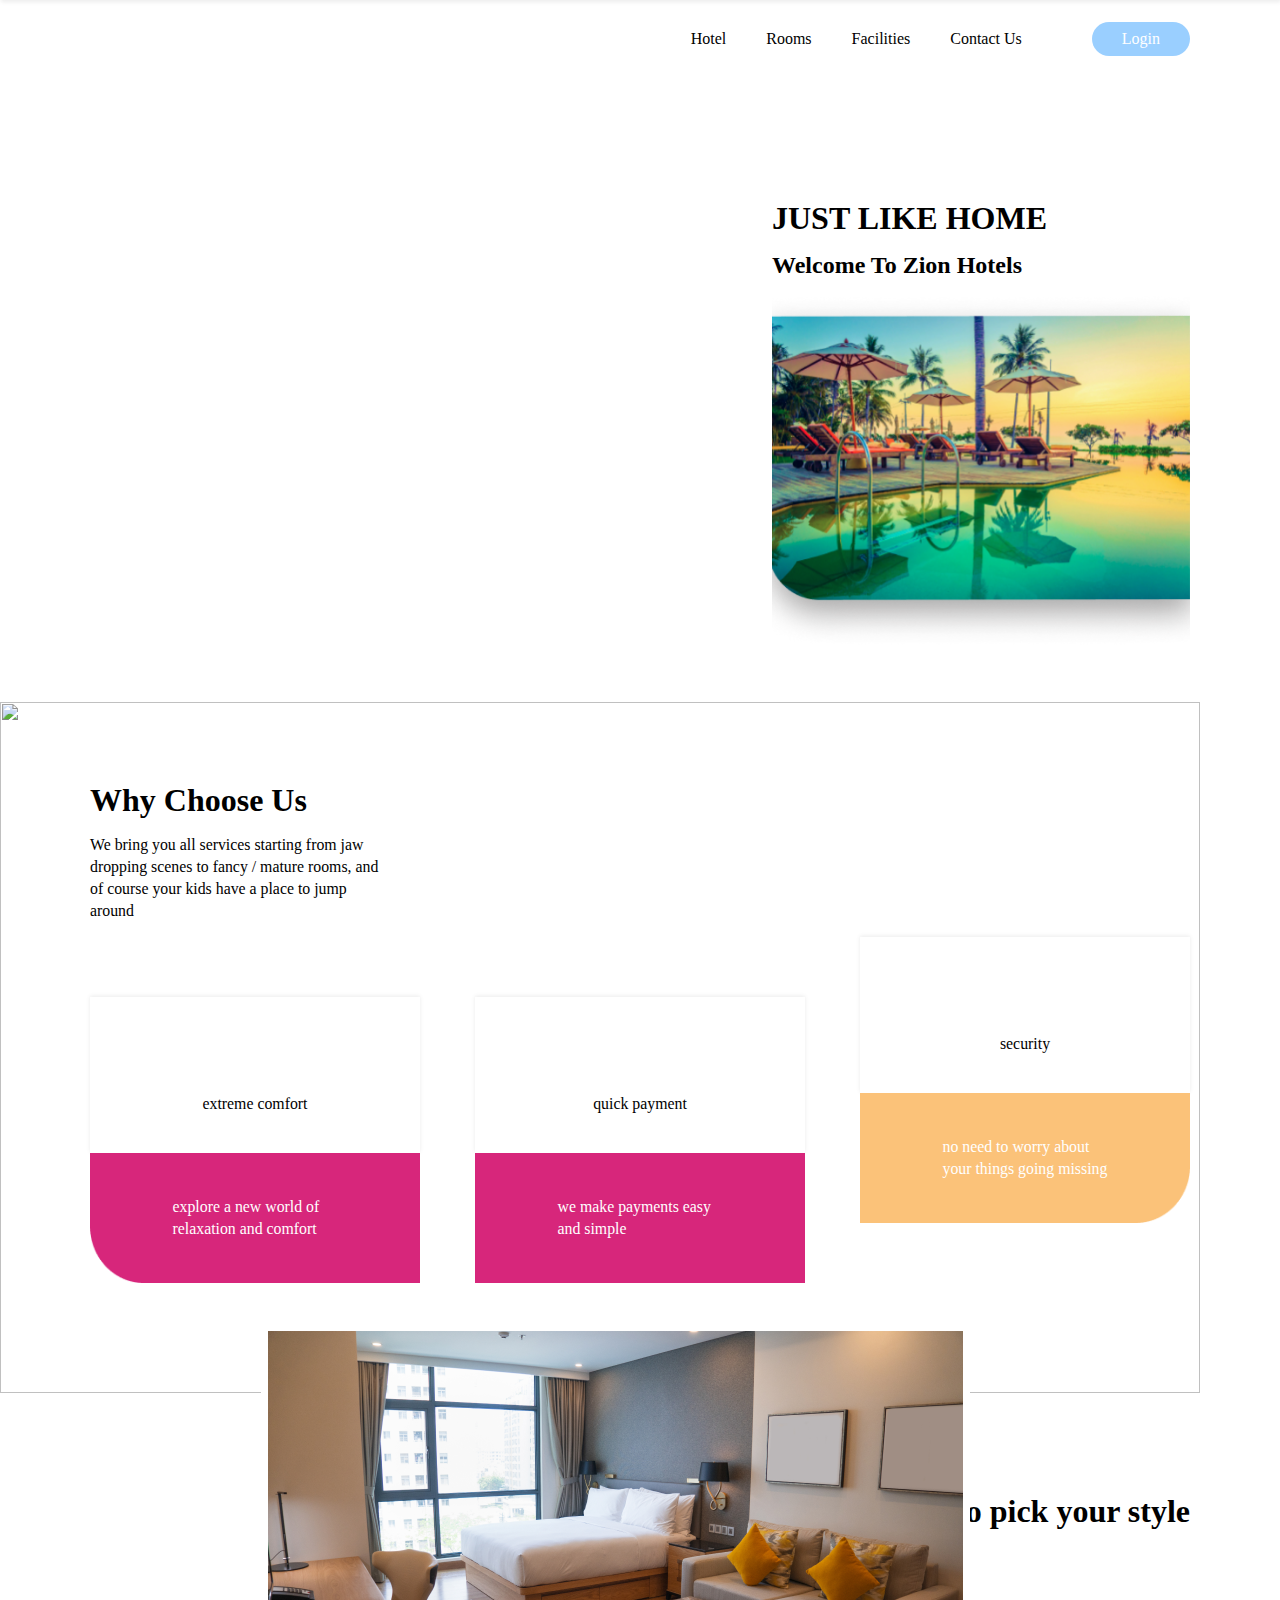
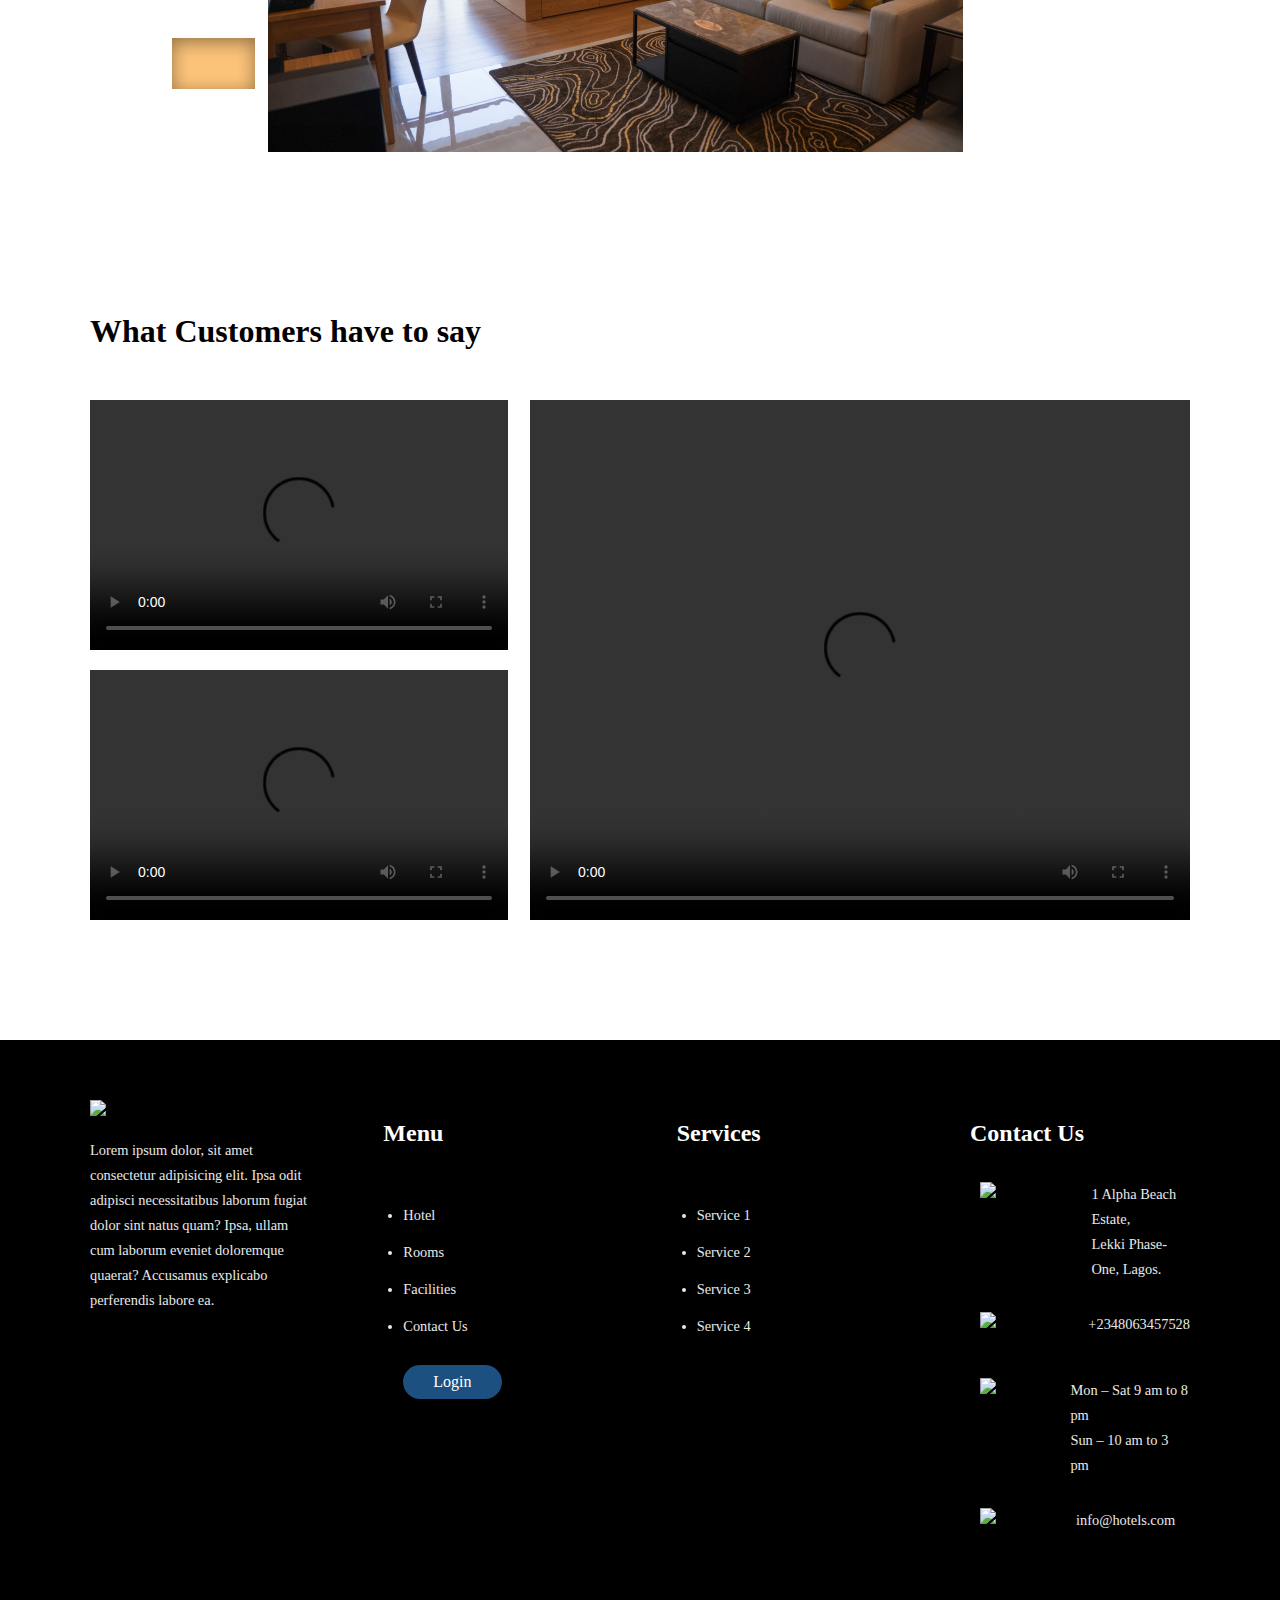
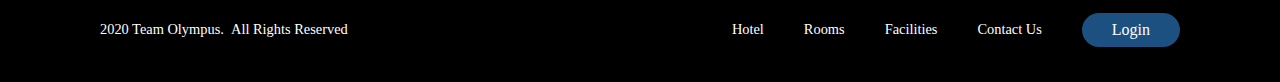
==== commit 2c2e707b: "Merge pull request #16 from genral-walker/Gwalker" ====
--- a/index.html
+++ b/index.html
@@ -1,202 +1,390 @@
 <!DOCTYPE html>
 <html lang="en">
-  <head>
-    <meta charset="UTF-8" />
-    <meta name="viewport" content="width=device-width, initial-scale=1.0" />
+<head>
+    <meta charset="UTF-8">
+    <meta name="viewport" content="width=device-width, initial-scale=1.0">
     <title>Document</title>
-    <link rel="stylesheet" href="./css/headerfooter-style-qobi.css" />
-    <link rel="stylesheet" href="./css/home_qobi.css" />
-  </head>
-  <body>
+    <link rel="stylesheet" href="./css/headerfooter-style-qobi.css">
+    <link rel="stylesheet" href="./css/home_qobi.css">
+</head>
+<body>
+
     <div class="page">
-      <!-- HEADER STARTS -->
-
-      <header>
-        <div class="container">
-          <nav id="main_menu">
-            <section class="left">
-              <img src="./assets/images/companylogo/logo.png" alt="" />
+
+        <!-- HEADER STARTS -->
+
+        <header>
+            <div class="container">
+                <nav id="main_menu">
+                    <section class="left">
+                        <img src="./assets/images/companylogo/logo.png" alt="">
+                    </section>
+                    <section class="right" >
+                        <ul>
+                            <a href="index.html"><li>Hotel</li></a>
+                            <a href="rooms.html"><li>Rooms</li></a>
+                            <a href="services.html"><li>Facilities</li></a>
+                            <a href="contact.html"><li>Contact Us</li></a>
+                            <button>Login</button>
+                        </ul>
+                    </section>
+                    <section class="mobile_nav" id="mobile_menu">
+                        <div class="close_container" id="menu_close">
+                            <img src="./assets/images/close.svg" alt="">
+                        </div>
+                        <ul>
+                            <img src="./assets/images/companylogo/logo.png" alt="">
+                            <a href="index.html"><li>Hotel</li></a>
+                            <a href="rooms.html"><li>Rooms</li></a>
+                            <a href="services.html"><li>Facilities</li></a>
+                            <a href="contact.html"><li>Contact Us</li></a>
+                            <button>Login</button>
+                        </ul>
+                    </section>
+                    <section class="ham_container">
+                        <div class="ham" id="mobile_menu_btn">
+                            <div class="ham_item"></div>
+                            <div class="ham_item"></div>
+                            <div class="ham_item"></div>
+                        </div>
+                    </section>
+                </nav>
+            </div>
+            <section class="drop_down_menu" id="ddm">
+                <div class="container">
+                    <nav>
+                        <ul>
+                            <a href="index.html"><li>Hotel</li></a>
+                            <a href="" class="seperator"><li>|</li></a>
+                            <a href="rooms.html"><li>Rooms</li></a>
+                            <a href="" class="seperator"><li>|</li></a>
+                            <a href="services.html"><li>Facilities</li></a>
+                            <a href="" class="seperator"><li>|</li></a>
+                            <a href="contact.html"><li>Contact Us</li></a>
+                            <a href="" class="seperator"><li>|</li></a>
+                            <a href=""><button>Login</button></a>
+                        </ul>
+                    </nav>
+                </div>
             </section>
-            <section class="right">
-              <ul>
-                <a href=""><li>Hotel</li></a>
-                <a href=""><li>Rooms</li></a>
-                <a href=""><li>Facilities</li></a>
-                <a href=""><li>Contact Us</li></a>
-                <button>Login</button>
-              </ul>
-            </section>
-            <section class="mobile_nav" id="mobile_menu">
-              <div class="close_container" id="menu_close">
-                <img src="./assets/images/close.svg" alt="" />
-              </div>
-              <ul>
-                <img src="./assets/images/companylogo/logo.png" alt="" />
-                <a href=""><li>Hotel</li></a>
-                <a href=""><li>Rooms</li></a>
-                <a href=""><li>Facilities</li></a>
-                <a href=""><li>Contact Us</li></a>
-                <button>Login</button>
-              </ul>
-            </section>
-            <section class="ham_container">
-              <div class="ham" id="mobile_menu_btn">
-                <div class="ham_item"></div>
-                <div class="ham_item"></div>
-                <div class="ham_item"></div>
-              </div>
-            </section>
-          </nav>
-        </div>
-        <section class="drop_down_menu" id="ddm">
-          <div class="container">
-            <nav>
-              <ul>
-                <a href=""><li>Hotel</li></a>
-                <a href="" class="seperator"><li>|</li></a>
-                <a href=""><li>Rooms</li></a>
-                <a href="" class="seperator"><li>|</li></a>
-                <a href=""><li>Facilities</li></a>
-                <a href="" class="seperator"><li>|</li></a>
-                <a href=""><li>Contact Us</li></a>
-                <a href="" class="seperator"><li>|</li></a>
-                <a href=""><button>Login</button></a>
-              </ul>
-            </nav>
-          </div>
-        </section>
-      </header>
-
-      <!-- HEADER ENDS -->
-
-      <main>
-        <!-- ADD YOUR CODE HERE  -->
-      </main>
-
-      <!-- FOOTER STARTS -->
-
-      <footer>
-        <section class="footer_top">
-          <div class="container">
-            <section class="about">
-              <div class="img_container">
-                <img
-                  src="./assets/images/companylogo/logo.png"
-                  alt="company_logo"
-                />
-              </div>
-              <div class="write_up">
-                <p>
-                  HOTEL stands ready to support your mission. We are an
-                  organization of experienced and industry certified
-                  professionals who have in-depth knowledge of emerging
-                  technologies and services
-                </p>
-              </div>
-            </section>
-            <section class="menu">
-              <div class="header">
-                <h2>Menu</h2>
-              </div>
-              <nav>
-                <ul>
-                  <a href=""><li>Hotel</li></a>
-                  <a href=""><li>Rooms</li></a>
-                  <a href=""><li>Facilities</li></a>
-                  <a href=""><li>Contact Us</li></a>
-                  <button>Login</button>
-                </ul>
-              </nav>
-            </section>
-            <section class="services">
-              <div class="header">
-                <h2>Services</h2>
-              </div>
-              <nav>
-                <ul>
-                  <a href=""><li>Service 1</li></a>
-                  <a href=""><li>Service 2</li></a>
-                  <a href=""><li>Service 3</li></a>
-                  <a href=""><li>Service 4</li></a>
-                </ul>
-              </nav>
-            </section>
-            <section class="contact_info">
-              <div class="header">
-                <h2>Contact Us</h2>
-              </div>
-              <div class="body">
-                <div class="address contct">
-                  <div class="img_container">
-                    <img
-                      src="./assets/images/footer/home.svg"
-                      alt="home address icon"
-                    />
-                  </div>
-                  <div class="text">
-                    <p>1 Alpha Beach Estate,<br />Lekki Phase-One, Lagos.</p>
-                  </div>
-                </div>
-                <div class="phone contct">
-                  <div class="img_container">
-                    <img
-                      src="./assets/images/footer/smartphone.svg"
-                      alt="mobile phone icon"
-                    />
-                  </div>
-                  <div class="text">
-                    <p>+2348063457528</p>
-                  </div>
-                </div>
-                <div class="time contct">
-                  <div class="img_container">
-                    <img
-                      src="./assets/images/footer/clock.svg"
-                      alt="clock icon"
-                    />
-                  </div>
-                  <div class="text">
-                    <p>Mon – Sat 9 am to 8 pm</p>
-                    <p>Sun – 10 am to 3 pm</p>
-                  </div>
-                </div>
-                <div class="mail contct">
-                  <div class="img_container">
-                    <img
-                      src="./assets/images/footer/mail.svg"
-                      alt="mail icon"
-                    />
-                  </div>
-                  <div class="text">
-                    <p>info@hotels.com</p>
-                  </div>
-                </div>
-              </div>
-            </section>
-          </div>
-        </section>
-
-        <section class="footer_bottom">
-          <div class="container">
-            <nav>
-              <ul class="credit">
-                <h5>2020 Team Olympus. &nbsp;All Rights Reserved</h5>
-              </ul>
-              <ul>
-                <a href=""><li>Hotel</li></a>
-                <a href=""><li>Rooms</li></a>
-                <a href=""><li>Facilities</li></a>
-                <a href=""><li>Contact Us</li></a>
-                <button>Login</button>
-              </ul>
-            </nav>
-          </div>
-        </section>
-      </footer>
-
-      <!-- FOOTER ENDS -->
+        </header>
+
+        <!-- HEADER ENDS -->
+
+
+        <main>
+
+
+            <div class="home">
+
+                <section class="first_section">
+                    
+                    <div class="container">
+                        
+                        <div class="content">
+                            <div class="left">
+                                <img src="./assets/images/home/12375 1.png" alt="">
+                            </div>
+                            <div class="right">
+                                <div class="header">
+                                    <h1>JUST LIKE HOME</h1>
+                                    <h2>Welcome To Zion Hotels</h2>
+                                </div>
+                                <div class="body">
+                                    <img src="./assets/images/home/3192 1 2.png" alt="">
+                                </div>
+                            </div>
+                        </div>
+
+                    </div>
+
+                </section>
+
+                <section class="second_section">
+                    
+                    <div class="bg_img_container">
+                        <img src="./assets/images/home/Rectangle 8.png" alt="">
+                    </div>
+
+                    <div class="container">
+                        <div class="content">
+                            <div class="header">
+                                <h1>Why Choose Us</h1>
+                                <h4>
+                                    We bring you all services starting from jaw dropping scenes
+                                    to fancy / mature rooms, and of course your kids have a place 
+                                    to jump around
+                                </h4>
+                            </div>
+                            <div class="body">
+                                <div class="frame_one frame">
+                                    <div class="first_sections">
+                                        <div class="img_container">
+                                            <img src="./assets/images/home/umbrella.png" alt="">
+                                        </div>
+                                        <div class="text_container">
+                                            <h4>extreme comfort</h4>
+                                        </div>
+                                    </div>
+                                    <div class="second_sections">
+                                        <div class="img_container">
+                                            <img src="./assets/images/home/Rectangle 7.png" alt="">
+                                        </div>
+                                        <div class="text_container">
+                                            <h4>explore a new world of relaxation and comfort</h4>
+                                        </div>
+                                    </div>
+                                </div>
+                                <div class="frame_two frame">
+                                    <div class="first_sections">
+                                        <div class="img_container">
+                                            <img src="./assets/images/home/coin.png" alt="">
+                                        </div>
+                                        <div class="text_container">
+                                            <h4>quick payment</h4>
+                                        </div>
+                                    </div>
+                                    <div class="second_sections">
+                                        <div class="img_container">
+                                            <img src="./assets/images/home/Rectangle 6.png" alt="">
+                                        </div>
+                                        <div class="text_container">
+                                            <h4>we make payments easy and simple</h4>
+                                        </div>
+                                    </div>
+
+                                </div>
+                                <div class="frame_three frame">
+                                    <div class="first_sections">
+                                        <div class="img_container">
+                                            <img src="./assets/images/home/Vector.png" alt="">
+                                        </div>
+                                        <div class="text_container">
+                                            <h4>security</h4>
+                                        </div>
+                                    </div>
+                                    <div class="second_sections">
+                                        <div class="img_container">
+                                            <img src="./assets/images/home/Rectangle 5.png" alt="">
+                                        </div>
+                                        <div class="text_container">
+                                            <h4>no need to worry about your things going missing</h4>
+                                        </div>
+                                    </div>
+                                </div>
+                            </div>
+                        </div>
+                    </div>
+
+                </section>
+                
+                <section class="third_section">
+                    
+                    <div class="container">
+                        
+                        <div class="content">
+
+                            <div class="img_box">
+                                <div class="img_content">
+                                    <div class="img_1">
+                                        <img src="./assets/images/home/1822 1.png" alt="">
+                                    </div>  
+                                    <div class="img_2">
+                                        <img src="./assets/images/home/12375 b.png" alt="">
+                                    </div>  
+                                    <div class="img_3">
+                                        <img src="./assets/images/home/12924 1.png" alt="">
+                                    </div>  
+                                </div>
+                            </div>
+                        
+                            <div class="first_sections">
+                                <div class="img_container">
+                                    <img src="./assets/images/home/Rectangle 9.png" alt="">
+                                </div>
+                                <div class="text_container">
+                                    <h1>Get to pick your style</h1>
+                                </div>
+                            </div>
+                            <div class="second_sections">
+                                <div class="img_container">
+                                    <img src="./assets/images/home/Rectangle 14.png" alt="">
+                                </div>
+                            </div>
+                            <div class="third_sections">
+                                <div class="img_container">
+                                    <img src="./assets/images/home/Rectangle 15.png" alt="">
+                                </div>
+                            </div>
+                            <div class="fourth_sections">
+                                <div class="img_container">
+                                    <img src="./assets/images/home/Rectangle 13.png" alt="">
+                                </div>
+                            </div>
+
+                        </div>
+
+                    </div>
+
+                </section>
+                
+                <section class="fourth_section">
+                    
+                    <div class="container">
+                        
+                        <div class="content">
+
+                            <div class="header">
+                                <h1>What Customers have to say</h1>
+                            </div>
+                            <div class="body">
+                                <div class="left">
+                                   <video controls id="topvid">
+                                        <source src="" type=""> 
+                                   </video>
+                                   <video controls>
+                                        <source src="" type=""> 
+                                   </video>
+                                </div>
+                                <div class="right">
+                                   <video controls>
+                                       <source src="" type=""> 
+                                   </video>
+                                </div>
+                            </div>
+
+                        </div>
+
+                    </div>
+
+                </section>
+
+            </div>
+            
+
+
+
+        </main>
+
+
+        <!-- FOOTER STARTS -->
+
+        <footer>
+            
+                <section class="footer_top">
+                    <div class="container">
+                        <section class="about">
+                            <div class="img_container">
+                                <img src="./assets/images/companylogo/logo.png" alt="company_logo">
+                            </div>
+                            <div class="write_up">
+                                <p>
+                                    Lorem ipsum dolor, sit amet consectetur adipisicing elit. Ipsa odit adipisci necessitatibus 
+                                    laborum fugiat dolor sint natus quam? Ipsa, ullam cum laborum eveniet doloremque quaerat? 
+                                    Accusamus explicabo perferendis labore ea.
+                                </p>
+                            </div>
+                        </section>
+                        <section class="menu">
+                            <div class="header">
+                                <h2>Menu</h2>
+                            </div>
+                            <nav>
+                                <ul>
+                                    <a href="index.html"><li>Hotel</li></a>
+                                    <a href="rooms.html"><li>Rooms</li></a>
+                                    <a href="services.html"><li>Facilities</li></a>
+                                    <a href="contact.html"><li>Contact Us</li></a>
+                                    <button>Login</button>
+                                </ul>    
+                            </nav>
+                        </section>
+                        <section class="services">
+                            <div class="header">
+                                <h2>Services</h2>
+                            </div>
+                            <nav>
+                                <ul>
+                                    <a href=""><li>Service 1</li></a>
+                                    <a href=""><li>Service 2</li></a>
+                                    <a href=""><li>Service 3</li></a>
+                                    <a href=""><li>Service 4</li></a>
+                                </ul>    
+                            </nav>
+                        </section>
+                        <section class="contact_info">
+                            <div class="header">
+                                <h2>Contact Us</h2>
+                            </div>
+                            <div class="body">
+                                <div class="address contct">
+                                    <div class="img_container">
+                                        <img src="./assets/images/footer/home.svg" alt="home address icon">
+                                    </div>
+                                    <div class="text">
+                                        <p>
+                                            1 Alpha Beach Estate,<br/>Lekki Phase-One, Lagos.
+                                        </p>
+                                    </div>
+                                </div>
+                                <div class="phone contct">
+                                    <div class="img_container">
+                                        <img src="./assets/images/footer/smartphone.svg" alt="mobile phone icon">
+                                    </div>
+                                    <div class="text">
+                                        <p>+2348063457528</p>
+                                    </div>
+                                </div>
+                                <div class="time contct">
+                                    <div class="img_container">
+                                        <img src="./assets/images/footer/clock.svg" alt="clock icon">
+                                    </div>
+                                    <div class="text">
+                                        <p>Mon – Sat 9 am to 8 pm</p>
+                                        <p>Sun – 10 am to 3 pm</p>
+                                    </div>
+                                </div>
+                                <div class="mail contct">
+                                    <div class="img_container">
+                                        <img src="./assets/images/footer/mail.svg" alt="mail icon">
+                                    </div>
+                                    <div class="text">
+                                        <p>info@hotels.com</p>
+                                    </div>
+                                </div>
+                            </div>
+                        </section>
+                    </div>
+                </section>
+
+                <section class="footer_bottom">
+
+                    <div class="container">
+                        <nav>
+                            <ul class="credit">
+                                <h5>2020 Team Olympus. &nbsp;All Rights Reserved</h5>
+                            </ul>
+                            <ul>
+                                <a href="index.html"><li>Hotel</li></a>
+                                <a href="rooms.html"><li>Rooms</li></a>
+                                <a href="services.html"><li>Facilities</li></a>
+                                <a href="contact.html"><li>Contact Us</li></a>
+                                <button>Login</button>
+                            </ul>    
+                        </nav>
+                    </div>
+
+                </section>
+
+            
+        </footer>
+
+        <!-- FOOTER ENDS -->
+
     </div>
 
+
     <script src="./js/main.js"></script>
-  </body>
-</html>
+
+</body>
+</html>--- a/css/headerfooter-style-qobi.css
+++ b/css/headerfooter-style-qobi.css
@@ -0,0 +1,621 @@
+@font-face{
+    font-family: 'roboto_regular';
+    src: url(../assets/font/Roboto-Regular.ttf)
+}
+
+@font-face{
+    font-family: 'roboto_bold';
+    src: url(../assets/font/Roboto-Bold.ttf)
+}
+
+@font-face{
+    font-family: 'roboto_medium';
+    src: url(../assets/font/Roboto-Medium.ttf)
+}
+
+*{
+    font-family: 'roboto_regular';    
+    box-sizing: border-box;
+    margin: 0;
+    padding: 0;
+}
+h1,h2,h3,h4,h5,h6,p,a{
+    text-size-adjust: inherit;
+    font-size-adjust: inherit;
+    margin: 0;
+    text-decoration: none !important;
+}
+h1{
+    font-size: 2em;
+    font-weight: bold;
+}
+h2{
+    font-size: 1.5em;
+    font-weight: bold;
+}
+h3{
+    font-size: 1.2em;
+    font-weight: bold;
+}
+h4{
+    font-size: .99em;
+    font-weight: 400;
+    margin: 0;
+}
+h5{
+    font-size: .93em;
+    font-weight: 400;
+}
+h6{
+    font-size: .80em;
+    font-weight: 500;
+}
+p{
+    font-size: .90em;
+}
+a{   
+    text-decoration: none;
+    color: inherit;
+}
+
+li{
+    list-style-type: none;
+}
+
+body{
+    width: 100%;
+}
+
+body .page{
+    width: 100%;
+    display: flex;
+    flex-direction: column;
+    min-height: 100vh;
+    position: relative;
+}
+
+
+/* HEADER STARTS */
+
+header{
+    width: 100%;
+    background: none;
+    position: absolute;
+}
+
+.container{
+    width: 80%;
+    margin: 0 auto;
+}
+
+header nav{
+    width: 100%;
+    height: 100%;
+    display: flex;
+    align-items: center;
+    justify-content: space-between;
+    padding: 10px 0;
+}
+
+header .left{
+    display: flex;
+}
+
+header .left,header .right{
+    height: 100%;
+}
+
+header .left, header .right ul{
+    height: 100%;
+    display: flex;
+    align-items: center;
+}
+
+header .drop_down_menu{
+    position: fixed;
+    top:0;
+    width: 100%;
+    padding: 20px 0;
+    background: rgba(255,255,255,.9);
+    box-shadow: 1px 2px 4px .2px rgba(65, 65, 65, 0.1);
+    transform: translateY(-100%);
+    display: none;
+    z-index: 50;
+}
+
+header .drop_down_menu nav ul{
+    width: 100%;
+    display: flex;
+    align-items: center;
+    justify-content: center;
+    text-align: center;
+}
+
+.secondmenuDown{
+    animation: comedown .3s ease-in-out;
+    animation-fill-mode: forwards;
+}
+
+.secondmenuUp{
+    animation: riseup .3s ease-in-out;
+    animation-fill-mode: forwards;
+}
+
+@keyframes comedown{
+    0%{transform: translateY(-100%);opacity: .2;}
+    100%{transform: translateY(0);opacity: 1;}
+}
+@keyframes riseup{
+    0%{transform: translateY(0);opacity: .3;}
+    100%{transform: translateY(-100%);opacity: 0;}
+}
+
+header .drop_down_menu nav ul a{
+    display: block;
+    width: max-content;
+    margin: 0 30px;
+}
+
+header .drop_down_menu nav ul a li{
+    transition: .2s ease-in-out;
+    font-size: .95em;
+}
+
+header .drop_down_menu nav ul a:hover li{
+    color: rgba(54, 159, 255, 0.5);
+}
+
+header .drop_down_menu nav ul .seperator{
+    cursor: default;
+}
+
+header .drop_down_menu nav ul .seperator li{
+    color: rgba(0,0,0,.2);
+}
+
+header .right{
+    display: none;
+}
+
+header .mobile_nav{
+    position: fixed;
+    width: 100%;
+    top:0;
+    left: 0;
+    height: 100vh;
+    background: #fff;
+    display: flex;
+    flex-direction: column;
+    padding: 32px 0 50px;
+    /* overflow: scroll; */
+    transform: translateY(-100%);
+    transition: .3s ease-in;
+    z-index: 500;
+}
+
+.open_menu{
+    animation: menu_open .1s ease-in;
+    animation-fill-mode: forwards;
+}
+
+.close_menu{
+    animation: menu_close .1s ease-in;
+    animation-fill-mode: forwards;
+}
+
+
+@keyframes menu_open{
+    0% {
+        transform: translateY(-100%);
+        opacity: .2;
+    }
+    100% {
+        transform: translateY(0);
+        opacity: 1;
+    }
+}
+
+@keyframes menu_close{
+    0% {
+        transform: translateY(0);
+        opacity: .2;
+    }
+    100% {
+        transform: translateY(-100%);
+        opacity: 0;
+    }
+}
+
+header .mobile_nav .close_container{
+    height: 20px;
+    width: 80%;
+    margin: 20px auto;
+    text-align: right;
+}
+
+header .mobile_nav ul{
+    text-align: center;
+}
+
+header .mobile_nav .close_container img{
+    width: 20px;
+    height: 20px;
+}
+
+header .ham_container{
+    width: 50px;
+    height: 70px;  
+    display: flex;
+    align-items: center;
+    justify-content: flex-end;
+}
+
+header .ham_container .ham{
+    width: 25px;
+    height: 30px;
+    margin: 0;
+    display: flex;
+    flex-direction: column;
+    align-items: center;
+    justify-content: flex-end;
+    cursor: pointer;
+}
+
+header .ham_container .ham .ham_item{
+    width: 100%;
+    height: 3px;
+    background: #000;
+    margin: 2px 0;
+}
+
+header .right a,
+header .mobile_nav a{
+    display: block;
+    width: max-content;
+    cursor: pointer;
+}
+
+header .right a{
+    height: 100%; 
+    margin: 0 50px;
+    padding: 20px 0;
+}
+
+header .right ul a:hover li{
+    color: rgba(54, 159, 255, 0.5);
+}
+
+header .right ul li,
+header .mobile_nav ul li{
+    font-family: 'roboto_bold';
+    transition: .2s ease-in;
+    font-size: 1em;
+}
+
+header .right button,
+header .drop_down_menu button,
+header .mobile_nav button,
+footer .footer_top .menu nav button,
+footer .footer_bottom button{
+    padding: 8px 30px;
+    border: none;
+    border-radius: 20px;
+    font-family: 'roboto_bold';
+    font-size: 1em;
+    background: rgba(54, 159, 255, 0.5);
+    color: #fff;
+    cursor: pointer;
+    transition: .2s ease-in-out;
+}
+
+header .right button{
+    margin-left: 50px;
+}
+
+header .right button:hover,
+header .drop_down_menu button:hover,
+footer .footer_top .menu nav button:hover,
+footer .footer_bottom button:hover{
+    background: rgba(24, 139, 246, 0.5);
+}
+
+header .mobile_nav a{
+    margin: 50px auto;
+    width: max-content;
+    text-align: center;
+}
+
+header .right{
+    flex-direction: row;
+}
+
+/* HEADER ENDS */
+
+/* FOOTER STARTS */
+
+footer{
+    margin-top: auto;
+    padding-top: 30px;
+    background-color: black;
+    background-image: url(../assets/images/footer/defocused-image-of-illuminated-lights-at-night-309293.jpg);
+    background-repeat: no-repeat;
+    background-position: top;
+    background-size: cover;
+    display: flex;
+    flex-direction: column;    
+}
+
+footer .footer_top,
+footer .footer_bottom,
+footer .footer_bottom nav,
+footer .footer_bottom nav ul{
+    width: 100%;
+}
+
+footer .footer_top{
+    padding: 30px 0;
+    background: none;
+}
+
+footer .footer_top .container{
+    display: flex;
+    flex-direction: column;
+    align-items: flex-start;
+    justify-content: space-between;
+}
+
+footer .footer_top .about,
+footer .footer_top .menu,
+footer .footer_top .services,
+footer .footer_top .contact_info{
+    width: 100%;
+    border-bottom: 0.2px solid white;
+    display: flex;
+    flex-direction: column;
+    justify-content: flex-start;    
+    padding: 15px 0;
+}
+
+footer .footer_top .header{
+    width: 100%;
+    padding: 20px 0;
+}
+
+footer .footer_top h2{
+    font-family: 'roboto_bold';
+    color: #fff;
+}
+
+footer .footer_top .write_up{
+    width: 100%;
+    padding: 20px 0;
+}
+
+footer .footer_top .write_up p,
+footer .footer_top .contact_info .body p{
+    font-family: 'roboto_medium';
+    color: rgb(233, 233, 233);
+    line-height: 25px;
+}
+
+footer .footer_top .menu nav,
+footer .footer_top .services nav,
+footer .footer_top .contact_info .body{
+    width: 100%;
+    padding: 20px 0;
+    /* border: 1px solid white; */
+}
+
+footer .footer_top .menu nav ul,
+footer .footer_top .services nav ul,
+footer .footer_top .contact_info .body{
+    width: 100%;
+    padding-left: 20px;
+}
+
+footer .footer_top .menu nav li,
+footer .footer_top .services nav li{
+    list-style-type: disc;
+    color: rgb(233, 233, 233);
+    margin: 20px 0;
+    font-family: 'roboto_medium';
+    font-size: .90em;
+}
+
+footer .footer_top .menu nav button{
+    margin: 10px 0;
+}
+
+footer .footer_top .contact_info .body{
+    padding-left: 10px;
+}
+
+footer .footer_top .contact_info .body .contct{
+    display: flex;
+    justify-content: flex-start;
+    align-items: flex-start;
+    padding: 15px 0;
+}
+
+footer .footer_top .contact_info .body img{
+    width: 25px;
+}
+
+footer .footer_top .contact_info .body .text{
+    padding-left: 20px;
+    width: max-content;
+}
+
+footer .footer_bottom{
+    background: rgba(0,0,0,.9);
+    margin-top: auto;
+    padding: 25px 0;
+}
+
+footer .footer_bottom nav{
+    display: flex;
+    flex-direction: column-reverse;
+    align-items: center;
+    justify-content: space-between;
+}
+
+
+footer .footer_bottom nav ul{
+    display: flex;
+    flex-direction: column;
+    align-items: center;
+    justify-content: center;
+    width: 100%;
+}
+
+footer .footer_bottom nav .credit{
+    justify-content: center;
+    border-top: 0.5px solid white;
+    padding: 20px 0;
+    text-align: center;
+}
+
+footer .footer_bottom a{
+    margin: 15px 0;
+}
+
+footer .footer_bottom a:hover li{
+    color: rgba(54, 159, 255, 0.5);;    
+}
+
+footer .footer_bottom li,
+footer .footer_bottom h5{
+    color: #fff;
+    font-size: .90em;
+    transition: .2s ease-in;
+}
+
+footer .footer_bottom button{
+    margin: 20px 0 40px;
+}
+
+/* FOOTER ENDS */
+
+
+
+
+@media only screen and (min-width:768px){    
+    
+    .container{
+        width: 700px;
+    }
+    header .right{
+        display: block;
+    }
+    header .right a{
+        margin: 0 20px;
+    }
+
+    header .drop_down_menu nav ul a{
+        margin: 0 20px;
+    }
+
+    header .mobile_nav{
+        display: none;
+    }
+    header .ham_container{
+        display: none;
+    }
+
+    header .drop_down_menu{
+        display: block;
+    }
+
+    footer .footer_top .about,
+    footer .footer_top .menu,
+    footer .footer_top .services,
+    footer .footer_top .contact_info{
+        width: 20%;
+        border-bottom: none;
+        padding: 0;
+    }
+
+    footer .footer_top .contact_info .body .contct{
+        flex-direction: column;
+    }
+
+    footer .footer_top .contact_info .body{
+        padding: 0px;
+    }
+
+    footer .footer_top .contact_info .body .text{
+        padding: 0px;
+        width: 100%;
+    }
+
+    footer .footer_top .contact_info .body .img_container{
+        padding: 10px 0;
+    }
+
+    footer .footer_top .container{
+        flex-direction: row;
+    }
+
+    footer .footer_bottom nav{
+        flex-direction: column-reverse;
+    }
+
+    footer .footer_bottom nav ul{
+        flex-direction: row;
+        margin: 10px;
+    }
+
+    footer .footer_bottom button{
+        margin: 0;
+        margin-left: 20px;
+    }
+
+    footer .footer_bottom a{
+        margin: 0 20px;
+    }
+
+
+}
+
+@media only screen and (min-width:1024px){
+    footer .footer_top .contact_info .body .contct{
+        flex-direction: row;
+    }
+
+    footer .footer_top .contact_info .body{
+        padding-left: 10px;
+    }
+
+    footer .footer_top .contact_info .body .text{
+        padding-left: 20px;
+        width: max-content;
+    }
+
+    footer .footer_top .contact_info .body .img_container{
+        padding: 0px;
+    }
+}
+
+@media only screen and (min-width:1100px){
+    .container{
+        width: 1100px;
+    }
+
+    header .drop_down_menu nav ul a{
+        margin: 0 30px;
+    }
+
+    footer .footer_bottom nav{
+        flex-direction: row;
+    }
+
+    footer .footer_bottom nav ul{
+        width: max-content;
+    }
+
+    footer .footer_bottom nav .credit{
+        justify-content: flex-start;
+        padding: 0;
+        border: none;
+    }
+}
--- a/css/home_qobi.css
+++ b/css/home_qobi.css
@@ -16,10 +16,10 @@
 }
 
 .home .first_section{
-    /* background-image: url(../assets/images/home/O9FG4R0\ 1.png); */
+    background-image: url(../assets/images/home/O9FG4R0\ 1.png);
     background-repeat: no-repeat;
     background-position: top;
-    background-size: cover;
+    background-size: 1000px;
     padding-top: 150px;
     /* background-color: black; */
 }
